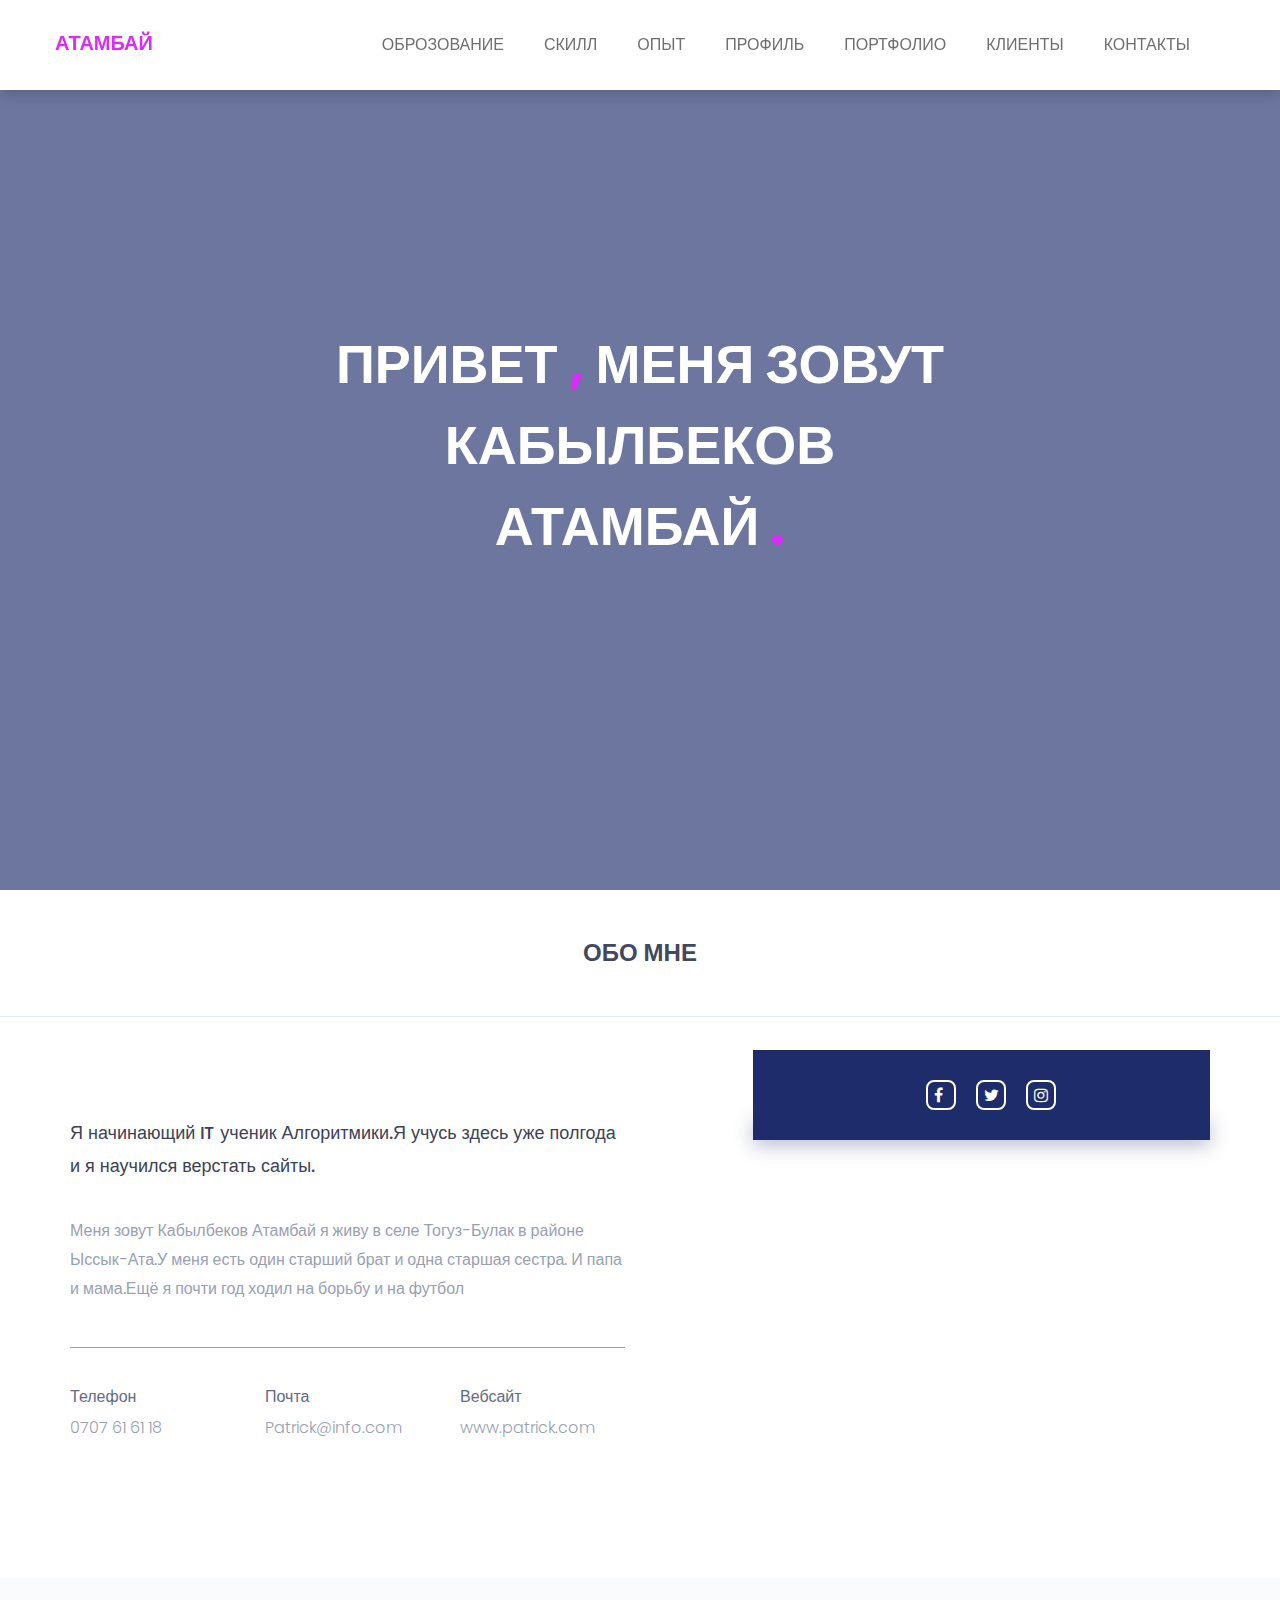
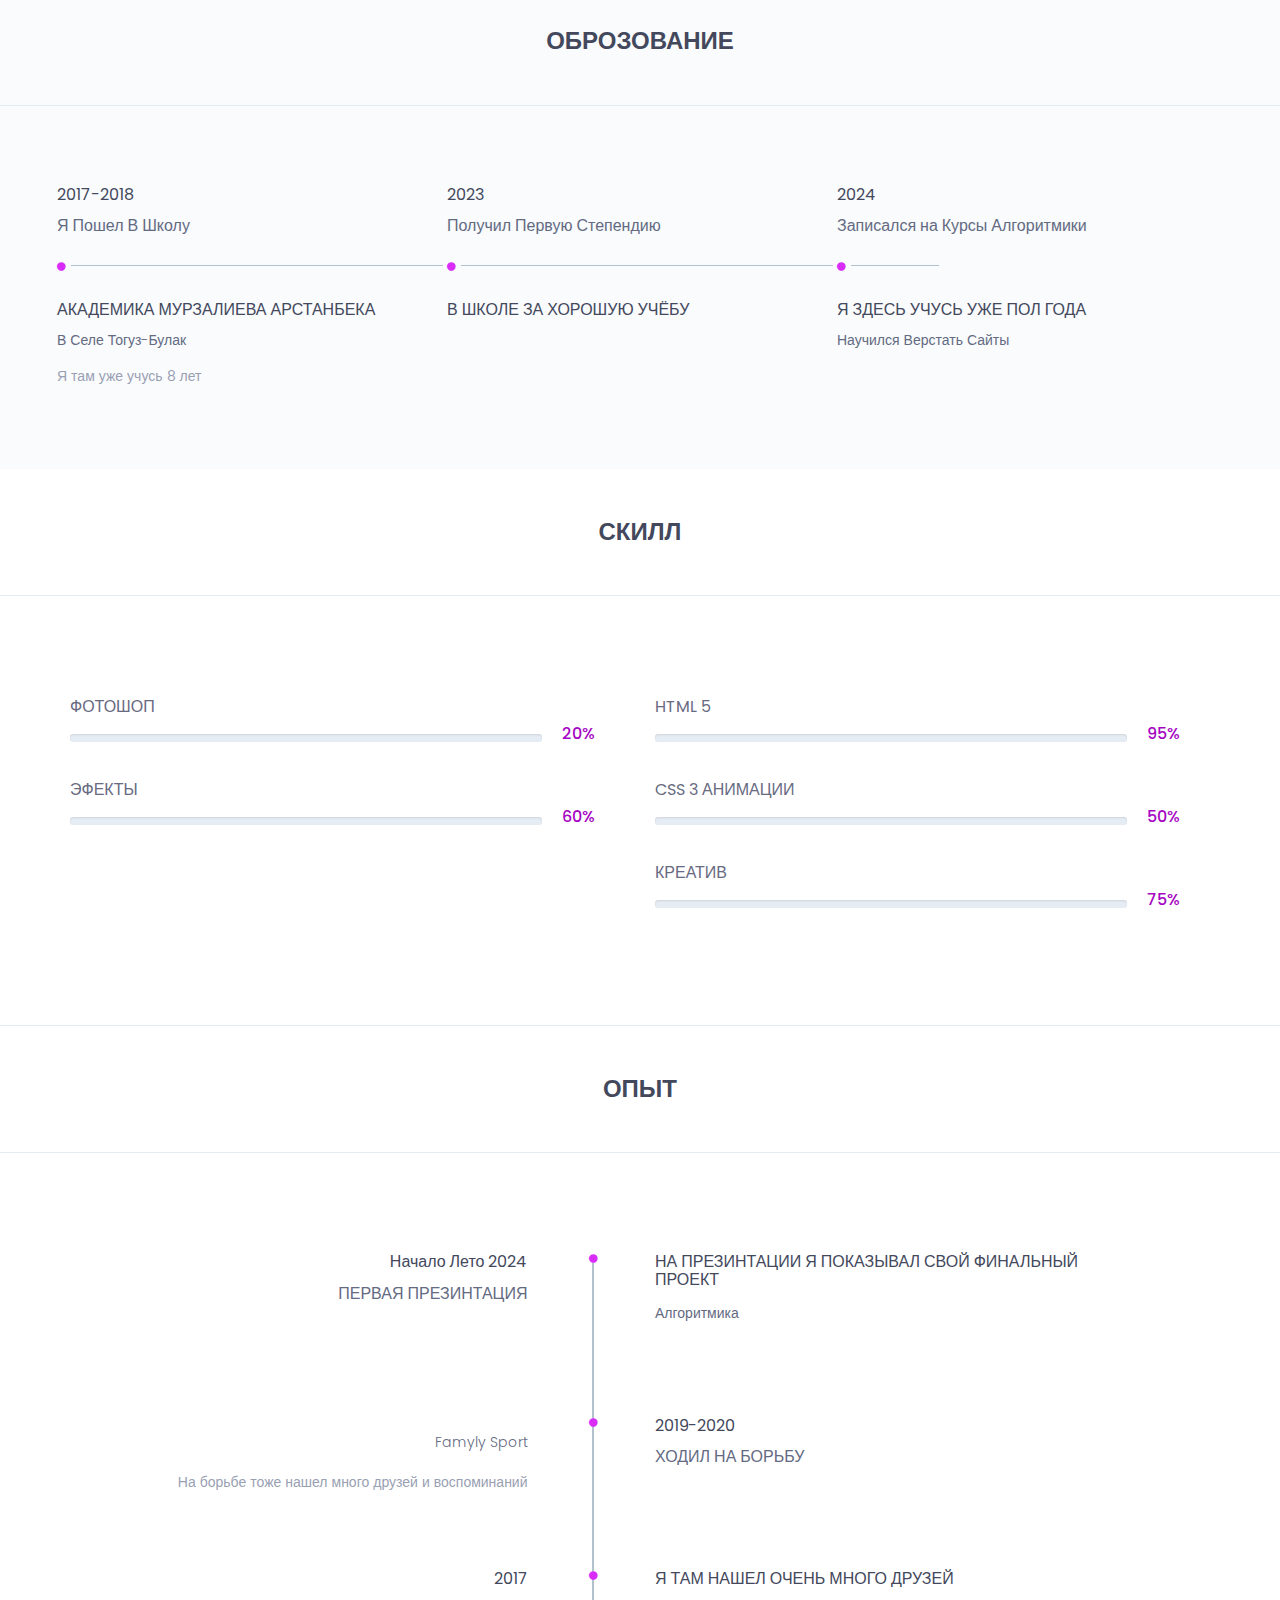
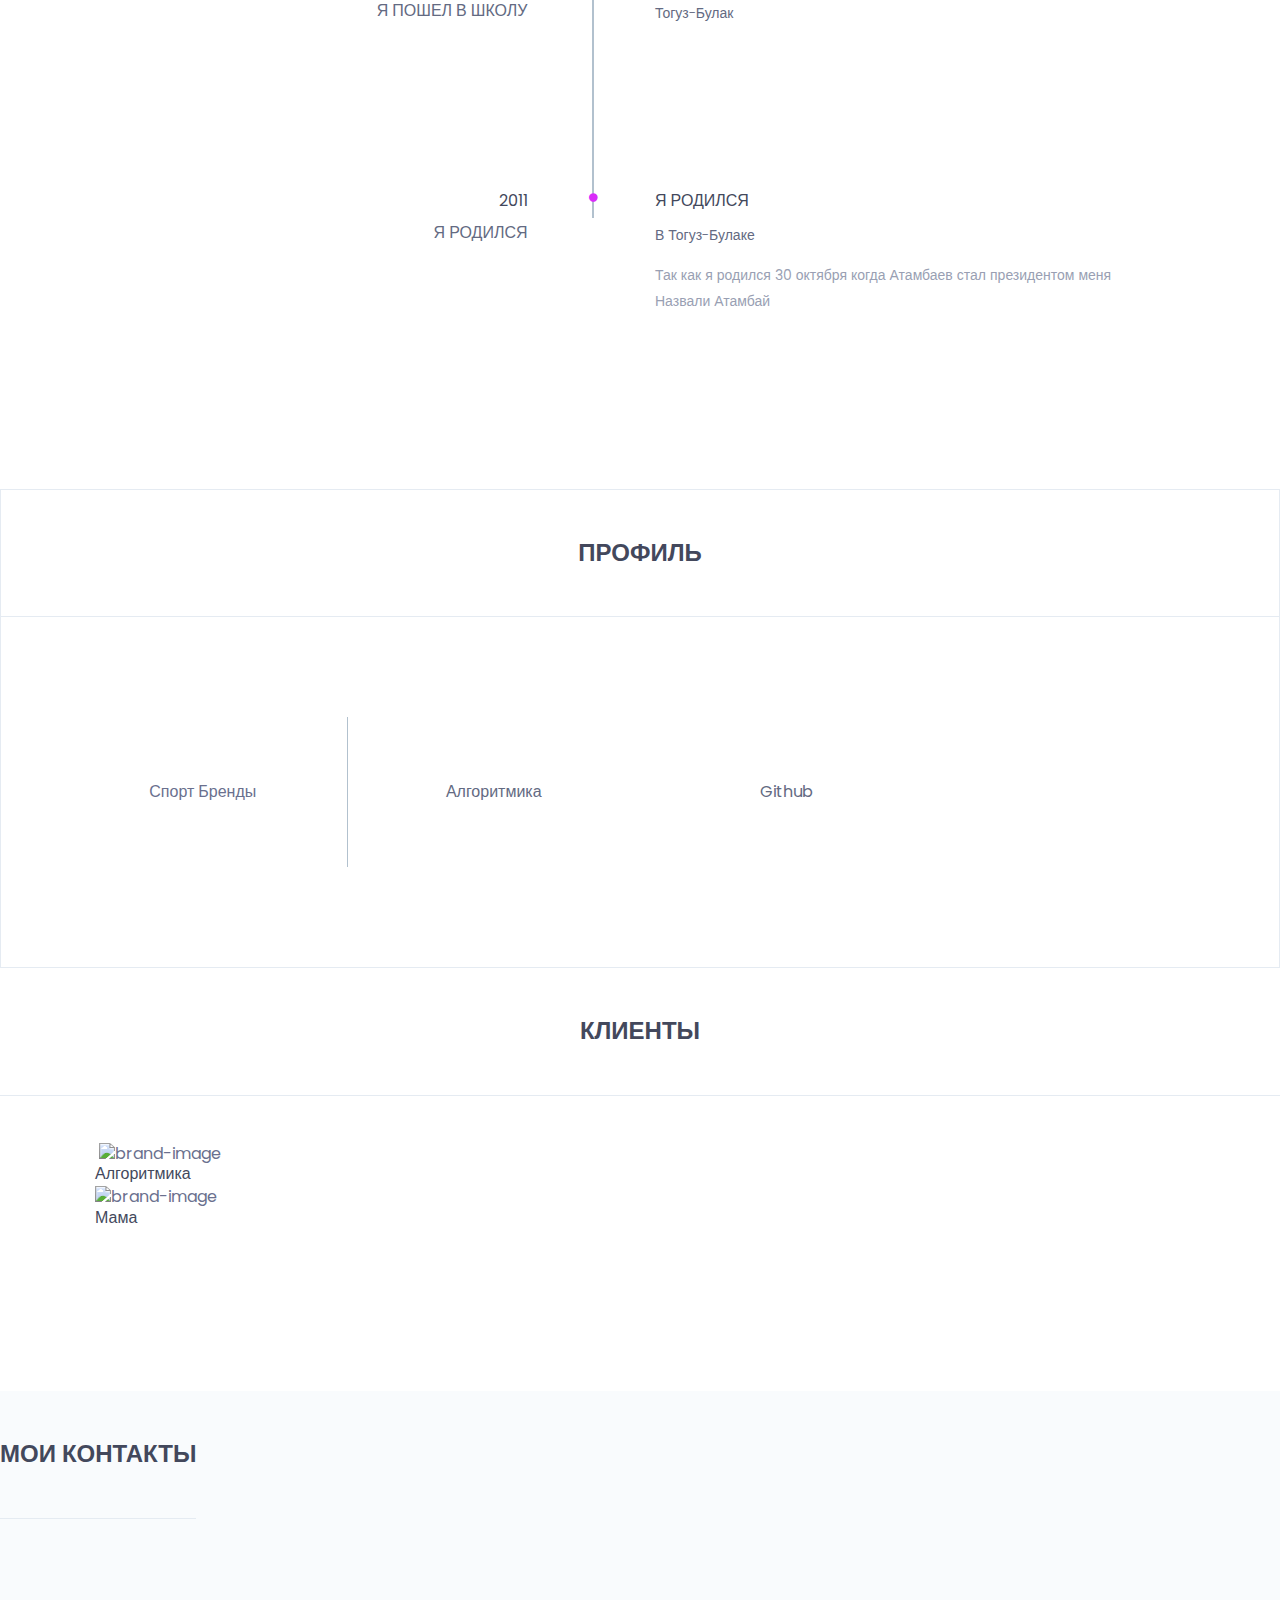
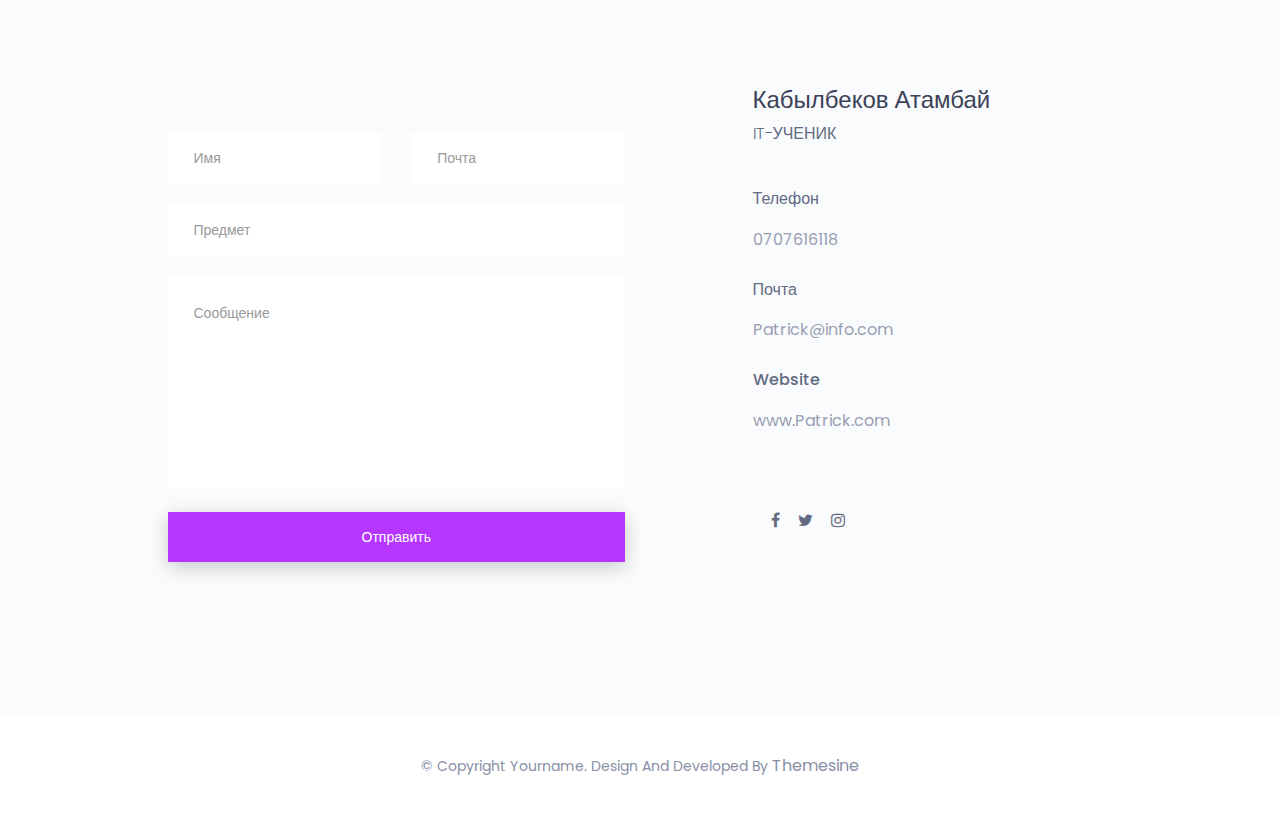
==== index.html @ 77f69d6e "Add files via upload" ====
<!doctype html>
<html class="no-js" lang="en">

    <head>
        <!-- meta data -->
        <meta charset="utf-8">
        <meta http-equiv="X-UA-Compatible" content="IE=edge">
        <meta name="viewport" content="width=device-width, initial-scale=1">
        <!-- The above 3 meta tags *must* come first in the head; any other head content must come *after* these tags -->

        <!--font-family-->
		<link href="https://fonts.googleapis.com/css?family=Poppins:100,200,300,400,500,600,700,800,900&amp;subset=devanagari,latin-ext" rel="stylesheet">
        
        <!-- title of site -->
        <title>Атамбай</title>

        <!-- For favicon png -->
		<link rel="shortcut icon" type="image/icon" href="assets/logo/favicon.png"/>
       
        <!--font-awesome.min.css-->
        <link rel="stylesheet" href="browny-v1.0/assets/css/font-awesome.min.css">

		<!--flat icon css-->
		<link rel="stylesheet" href="browny-v1.0/assets/css/flaticon.css">

		<!--animate.css-->
        <link rel="stylesheet" href="browny-v1.0/assets/css/animate.css">

        <!--owl.carousel.css-->
        <link rel="stylesheet" href="browny-v1.0/assets/css/owl.carousel.min.css">
		<link rel="stylesheet" href="browny-v1.0/assets/css/owl.theme.default.min.css">
		
        <!--bootstrap.min.css-->
        <link rel="stylesheet" href="browny-v1.0/assets/css/bootstrap.min.css">
		
		<!-- bootsnav -->
		<link rel="stylesheet" href="browny-v1.0/assets/css/bootsnav.css" >	
        
        <!--style.css-->
        <link rel="stylesheet" href="browny-v1.0/assets/css/style.css">
        
        <!--responsive.css-->
        <link rel="stylesheet" href="browny-v1.0/assets/css/responsive.css">
        
        <!-- HTML5 shim and Respond.js for IE8 support of HTML5 elements and media queries -->
        <!-- WARNING: Respond.js doesn't work if you view the page via file:// -->
		
        <!--[if lt IE 9]>
			<script src="https://oss.maxcdn.com/html5shiv/3.7.3/html5shiv.min.js"></script>
			<script src="https://oss.maxcdn.com/respond/1.4.2/respond.min.js"></script>
        <![endif]-->

    </head>
	
	<body>
		<!--[if lte IE 9]>
            <p class="browserupgrade">You are using an <strong>outdated</strong> browser. Please <a href="https://browsehappy.com/">upgrade your browser</a> to improve your experience and security.</p>
        <![endif]-->
		
		<!-- top-area Start -->
		<header class="top-area">
			<div class="header-area">
				<!-- Start Navigation -->
			    <nav class="navbar navbar-default bootsnav navbar-fixed dark no-background">

			        <div class="container">

			            <!-- Start Header Navigation -->
			            <div class="navbar-header">
			                <button type="button" class="navbar-toggle" data-toggle="collapse" data-target="#navbar-menu">
			                    <i class="fa fa-bars"></i>
			                </button>
			                <a class="navbar-brand" href="index.html">Атамбай</a>
			            </div><!--/.navbar-header-->
			            <!-- End Header Navigation -->

			            <!-- Collect the nav links, forms, and other content for toggling -->
			            <div class="collapse navbar-collapse menu-ui-design" id="navbar-menu">
			                <ul class="nav navbar-nav navbar-right" data-in="fadeInDown" data-out="fadeOutUp">
			                <li class=" smooth-menu active"></li>
			                    <li class=" smooth-menu"><a href="#education">Оброзование</a></li>
			                    <li class="smooth-menu"><a href="#skills">Скилл</a></li>
			                    <li class="smooth-menu"><a href="#experience">Опыт</a></li>
			                    <li class="smooth-menu"><a href="#profiles">Профиль</a></li>
			                    <li class="smooth-menu"><a href="#portfolio">Портфолио</a></li>
			                    <li class="smooth-menu"><a href="#clients">Клиенты</a></li>
			                    <li class="smooth-menu"><a href="#contact">Контакты</a></li>
			                </ul><!--/.nav -->
			            </div><!-- /.navbar-collapse -->
			        </div><!--/.container-->
			    </nav><!--/nav-->
			    <!-- End Navigation -->
			</div><!--/.header-area-->

		    <div class="clearfix"></div>

		</header><!-- /.top-area-->
		<!-- top-area End -->
	
		<!--welcome-hero start -->
		<section id="welcome-hero" class="welcome-hero">
			<div class="container">
				<div class="row">
					<div class="col-md-12 text-center">
						<div class="header-text">
							<h2>Привет <span>,</span> Меня Зовут <br> Кабылбеков  <br> Атамбай <span>.</span>   </h2>
						</div><!--/.header-text-->
					</div><!--/.col-->
				</div><!-- /.row-->
			</div><!-- /.container-->

		</section><!--/.welcome-hero-->
		<!--welcome-hero end -->

		<!--about start -->
		<section id="about" class="about">
			<div class="section-heading text-center">
				<h2>Обо Мне</h2>
			</div>
			<div class="container">
				<div class="about-content">
					<div class="row">
						<div class="col-sm-6">
							<div class="single-about-txt">
								<h3>
									Я начинающий IT ученик Алгоритмики.Я учусь здесь уже полгода и я научился верстать сайты.
								</h3>
								<p>
									Меня зовут Кабылбеков Атамбай я живу в селе Тогуз-Булак в районе Ыссык-Ата.У меня есть один старший брат и одна старшая сестра.
										И папа и мама.Ещё я почти год ходил на борьбу и на футбол
								</p>
								<div class="row">
									<div class="col-sm-4">
										<div class="single-about-add-info">
											<h3>Телефон</h3>
											<p>0707 61 61 18</p>
										</div>
									</div>
									<div class="col-sm-4">
										<div class="single-about-add-info">
											<h3>Почта</h3>
											<p>Patrick@info.com</p>
										</div>
									</div>
									<div class="col-sm-4">
										<div class="single-about-add-info">
											<h3>Вебсайт</h3>
											<p>www.patrick.com</p>
										</div>
									</div>
								</div>
							</div>
						</div>
						<div class="col-sm-offset-1 col-sm-5">
							<div class="single-about-img">
								<img src="https://img.freepik.com/premium-photo/boy-stands-mountain-with-mountains-background_905510-8723.jpg" alt="profile_image">
								<div class="about-list-icon">
									<ul>
										<li>
											<a href="#">
												<i  class="fa fa-facebook" aria-hidden="true"></i>
											</a>
										</li><!-- / li -->
										<li>
											
											
										</li><!-- / li -->
										<li>
											<a href="#">
												<i  class="fa fa-twitter" aria-hidden="true"></i>
											</a>
											
										</li><!-- / li -->
										
										</li><!-- / li -->
										<li>
											<a href="#">
												<i  class="fa fa-instagram" aria-hidden="true"></i>
											</a>
										</li><!-- / li -->
										
										
									</ul><!-- / ul -->
								</div><!-- /.about-list-icon -->

							</div>

						</div>
					</div>
				</div>
			</div>
		</section><!--/.about-->
		<!--about end -->
		
		<!--education start -->
		<section id="education" class="education">
			<div class="section-heading text-center">
				<h2>Оброзование</h2>
			</div>
			<div class="container">
				<div class="education-horizontal-timeline">
					<div class="row">
						<div class="col-sm-4">
							<div class="single-horizontal-timeline">
								<div class="experience-time">
									<h2>2017-2018</h2>
									<h3>Я <span> </span>Пошел в школу</h3>
								</div><!--/.experience-time-->
								<div class="timeline-horizontal-border">
									<i class="fa fa-circle" aria-hidden="true"></i>
									<span class="single-timeline-horizontal"></span>
								</div>
								<div class="timeline">
									<div class="timeline-content">
										<h4 class="title">
											Академика Мурзалиева Арстанбека
										</h4>
										<h5>В Селе Тогуз-Булак</h5>
										<p class="description">
											Я там уже учусь 8 лет
										</p>
									</div><!--/.timeline-content-->
								</div><!--/.timeline-->
							</div>
						</div>
						<div class="col-sm-4">
							<div class="single-horizontal-timeline">
								<div class="experience-time">
									<h2>2023</h2>
									<h3>Получил <span> </span> Первую Степендию</h3>
								</div><!--/.experience-time-->
								<div class="timeline-horizontal-border">
									<i class="fa fa-circle" aria-hidden="true"></i>
									<span class="single-timeline-horizontal"></span>
								</div>
								<div class="timeline">
									<div class="timeline-content">
										<h4 class="title">
										В школе за хорошую Учёбу	
										</h4>
										
										<p class="description">
											
										</p>
									</div><!--/.timeline-content-->
								</div><!--/.timeline-->
							</div>
						</div>
						<div class="col-sm-4">
							<div class="single-horizontal-timeline">
								<div class="experience-time">
									<h2>2024</h2>
									<h3>Записался <span>На </span>  курсы Алгоритмики</h3>
								</div><!--/.experience-time-->
								<div class="timeline-horizontal-border">
									<i class="fa fa-circle" aria-hidden="true"></i>
									<span class="single-timeline-horizontal spacial-horizontal-line
									"></span>
								</div>
								<div class="timeline">
									<div class="timeline-content">
										<h4 class="title">
											Я здесь учусь уже пол года
										</h4>
										<h5>научился верстать сайты</h5>
										<p class="description">
											 
										</p>
									</div><!--/.timeline-content-->
								</div><!--/.timeline-->
							</div>
						</div>
					</div>
				</div>
			</div>

		</section><!--/.education-->
		<!--education end -->

		<!--skills start -->
		<section id="skills" class="skills">
				<div class="skill-content">
					<div class="section-heading text-center">
						<h2>Скилл</h2>
					</div>
					<div class="container">
						<div class="row">
							<div class="col-md-6">
								<div class="single-skill-content">
									<div class="barWrapper">
										<span class="progressText">Фотошоп</span>
										<div class="single-progress-txt">
											<div class="progress ">
												<div class="progress-bar" role="progressbar" aria-valuenow="20" aria-valuemin="10" aria-valuemax="100" style="">
													  
												</div>
											</div>
											<h3>20%</h3>	
										</div>
									</div><!-- /.barWrapper -->
									<div class="barWrapper">
										<span class="progressText">Эфекты</span>
										<div class="single-progress-txt">
											<div class="progress ">
											   <div class="progress-bar" role="progressbar" aria-valuenow="60" aria-valuemin="10" aria-valuemax="100" style="">
												   
											   </div>
											</div>
											<h3>60%</h3>	
										</div>
									</div><!-- /.barWrapper -->
								</div>
							</div>
							<div class="col-md-6">
								<div class="single-skill-content">
									<div class="barWrapper">
										<span class="progressText">html 5</span>
										<div class="single-progress-txt">
											<div class="progress ">
												<div class="progress-bar" role="progressbar" aria-valuenow="95" aria-valuemin="10" aria-valuemax="100" style="">
													
												</div>
											</div>
											<h3>95%</h3>	
										</div>
									</div><!-- /.barWrapper -->
									<div class="barWrapper">
										<span class="progressText">css 3 Анимации</span>
										<div class="single-progress-txt">
											<div class="progress ">
											   <div class="progress-bar" role="progressbar" aria-valuenow="50" aria-valuemin="10" aria-valuemax="100" style="">
												    
											   </div>
											</div>
											<h3>50%</h3>	
										</div>
									</div><!-- /.barWrapper -->
									<div class="barWrapper">
										<span class="progressText"> Креатив</span>
										<div class="single-progress-txt">
											<div class="progress ">
											   <div class="progress-bar" role="progressbar" aria-valuenow="75" aria-valuemin="10" aria-valuemax="100" style="">
												    
											   </div>
											</div>
											<h3>75%</h3>	
										</div>
									</div><!-- /.barWrapper -->
								</div>
							</div>
						</div><!-- /.row -->
					</div>	<!-- /.container -->		
				</div><!-- /.skill-content-->

		</section><!--/.skills-->
		<!--skills end -->

		<!--experience start -->
		<section id="experience" class="experience">
			<div class="section-heading text-center">
				<h2>Опыт</h2>
			</div>
			<div class="container">
				<div class="experience-content">
						<div class="main-timeline">
							<ul>
								<li>
									<div class="single-timeline-box fix">
										<div class="row">
											<div class="col-md-5">
												<div class="experience-time text-right">
													<h2>Начало Лето 2024</h2>
													<h3>Первая Презинтация</h3>
												</div><!--/.experience-time-->
											</div><!--/.col-->
											<div class="col-md-offset-1 col-md-5">
												<div class="timeline">
													<div class="timeline-content">
														<h4 class="title">
															<span><i class="fa fa-circle" aria-hidden="true"></i></span>
															На презинтации я показывал свой финальный проект
														</h4>
														<h5>Алгоритмика</h5>
														<p class="description">
															
														</p>
													</div><!--/.timeline-content-->
												</div><!--/.timeline-->
											</div><!--/.col-->
										</div>
									</div><!--/.single-timeline-box-->
								</li>

								<li>
									<div class="single-timeline-box fix">
										<div class="row">
											<div class="col-md-offset-1 col-md-5 experience-time-responsive">
												<div class="experience-time">
													<h2>
														<span><i class="fa fa-circle" aria-hidden="true"></i></span>
														2024
													</h2>
													<h3>IT-курсы</h3>
												</div><!--/.experience-time-->
											</div><!--/.col-->
											<div class="col-md-5">
												<div class="timeline">
													<div class="timeline-content text-right">
														<h4 class="title">
															
														</h4>
														<h5>Famyly Sport</h5>
														<p class="description">
															На борьбе тоже нашел много друзей и воспоминаний
														</p>
													</div><!--/.timeline-content-->
												</div><!--/.timeline-->
											</div><!--/.col-->
											<div class="col-md-offset-1 col-md-5 experience-time-main">
												<div class="experience-time">
													<h2>
														<span><i class="fa fa-circle" aria-hidden="true"></i></span>
														2019-2020
													</h2>
													<h3>ходил на борьбу</h3>
												</div><!--/.experience-time-->
											</div><!--/.col-->
										</div>
									</div><!--/.single-timeline-box-->
								</li>

								<li>
									<div class="single-timeline-box fix">
										<div class="row">
											<div class="col-md-5">
												<div class="experience-time text-right">
													<h2>2017</h2>
													<h3>Я пошел в школу</h3>
												</div><!--/.experience-time-->
											</div><!--/.col-->
											<div class="col-md-offset-1 col-md-5">
												<div class="timeline">
													<div class="timeline-content">
														<h4 class="title">
															<span><i class="fa fa-circle" aria-hidden="true"></i></span>
															Я там нашел очень много друзей
														</h4>
														<h5>Тогуз-Булак</h5>
														<p class="description">
														
														</p>
													</div><!--/.timeline-content-->
												</div><!--/.timeline-->
											</div><!--/.col-->
										</div>
									</div><!--/.single-timeline-box-->
								</li>

								<li>
									<div class="single-timeline-box fix">
										<div class="row">
											<div class="col-md-offset-1 col-md-5 experience-time-responsive">
												<div class="experience-time">
													<h2>
														<span><i class="fa fa-circle" aria-hidden="true"></i></span>
														2017
													</h2>
													<h3>Я пошел в школу</h3>
												</div><!--/.experience-time-->
											</div><!--/.col-->
											<div class="col-md-5">
												<div class="timeline">
													<div class="timeline-content text-right">			
								<li>
									<div class="single-timeline-box fix">
										<div class="row">
											<div class="col-md-5">
												<div class="experience-time text-right">
													<h2>2011 </h2>
													<h3>Я родился</h3>
												</div><!--/.experience-time-->
											</div><!--/.col-->
											<div class="col-md-offset-1 col-md-5">
												<div class="timeline">
													<div class="timeline-content">
														<h4 class="title">
															<span><i class="fa fa-circle" aria-hidden="true"></i></span>
															Я родился
														</h4>
														<h5>В Тогуз-Булаке</h5>
														<p class="description">
															Так как я родился 30 октября когда Атамбаев стал президентом меня Назвали Атамбай 
														</p>
													</div><!--/.timeline-content-->
												</div><!--/.timeline-->
											</div><!--/.col-->
										</div>
									</div><!--/.single-timeline-box-->
								</li>

							</ul>
						</div><!--.main-timeline-->
					</div><!--.experience-content-->
			</div>

		</section><!--/.experience-->
		<!--experience end -->

		<!--profiles start -->
		<section id="profiles" class="profiles">
			<div class="profiles-details">
				<div class="section-heading text-center">
					<h2>Профиль</h2>
				</div>
				<div class="container">
					<div class="profiles-content">
						<div class="row">
							<div class="col-sm-3">
								<div class="single-profile">
									<div class="profile-txt">
										<a href="./neogym-html/index.html"><img src="" width="24px 24px">
										Спорт Бренды
									</a>
										<!-- <div class="profile-icon-name">index</div> -->

									</div>
									<div class="single-profile-overlay">
										<div class="profile-txt">
											<div class="profile-icon-name">
												<a href="./neogym-html/index.html">
													<img src="https://cdn-icons-png.flaticon.com/256/121/121537.png" width="24px 24px">
													</i></a>
											</div>
										</div>
									</div>
								</div>
							</div>
							<div class="col-sm-3">
								<div class="single-profile profile-no-border">
									<div class="profile-txt">
										
										<div class="profile-icon-name">Алгоритмика</div>
									</div>
									<div class="single-profile-overlay">
										<div class="profile-txt">
											<a href="https://learn.alg.academy/my-profile">
												<img src="assets\images\56d269a703e3822f867dc2e08c7d327b.png" width="50px 40px">
											</i></a>
											<!-- <div class="profile-icon-name">Алгоритмика</div> -->
										</div>
									</div>
								</div>
							</div>
							<div class="col-sm-3">
								<div class="single-profile profile-no-border">
									<div class="profile-txt">
										
										<div class="profile-icon-name">github</div>
									</div>
									<div class="single-profile-overlay">
										<div class="profile-txt">
											<a href="https://github.com/Atambay2/algoritmika">
												<i class="flaticon-github-logo"></i></a>
											<div class="profile-icon-name"></div>
										</div>
									</div>
								</div>
							</div>
						</div>
									</div>
								</div>
							</div>
						</div>
					</div>
				</div>
			</div>

		</section><!--/.profiles-->
		<!--profiles end -->

		

		<!--clients start -->
		<section id="clients" class="clients">
			<div class="section-heading text-center">
				<h2>Клиенты</h2>
			</div>
			<div class="clients-area">
				<div class="container">
					<div class="owl-carousel owl-theme" id="client">
						<div class="item">
							<a href="https://learn.alg.academy/my-profile"><img src="">
								<img src="https://static.tildacdn.com/tild6165-6430-4562-a532-316234313330/Frame_1.png" alt="brand-image" />
								<h3>Алгоритмика</h3>
							</a>
						</div><!--/.item-->
						<div class="item">
							<a href="#">
								<img src="https://pngimg.com/d/letter_m_PNG38.png" alt="brand-image" />
								<h3>Мама</h3>
							</a>
						</div><!--/.item-->
						<div class="item">
							<a href="#">
							
							
						</div><!--/.item-->
					</div><!--/.owl-carousel-->
				</div><!--/.container-->
			</div><!--/.clients-area-->

		</section><!--/.clients-->

		</section><!--/.clients-->
		<!--clients end -->

		<!--contact start -->
		<section id="contact" class="contact">
			<div class="section-heading text-center">
				<h2>Мои Контакты</h2>
			</div>
			<div class="container">
				<div class="contact-content">
					<div class="row">
						<div class="col-md-offset-1 col-md-5 col-sm-6">
							<div class="single-contact-box">
								<div class="contact-form">
									<form>
										<div class="row">
											<div class="col-sm-6 col-xs-12">
												<div class="form-group">
												  <input type="text" class="form-control" id="name" placeholder="Имя" name="name">
												</div><!--/.form-group-->
											</div><!--/.col-->
											<div class="col-sm-6 col-xs-12">
												<div class="form-group">
													<input type="email" class="form-control" id="email" placeholder="Почта" name="email">
												</div><!--/.form-group-->
											</div><!--/.col-->
										</div><!--/.row-->
										<div class="row">
											<div class="col-sm-12">
												<div class="form-group">
													<input type="text" class="form-control" id="subject" placeholder="Предмет" name="subject">
												</div><!--/.form-group-->
											</div><!--/.col-->
										</div><!--/.row-->
										<div class="row">
											<div class="col-sm-12">
												<div class="form-group">
													<textarea class="form-control" rows="8" id="comment" placeholder="Сообщение" ></textarea>
												</div><!--/.form-group-->
											</div><!--/.col-->
										</div><!--/.row-->
										<div class="row">
											<div class="col-sm-12">
												<div class="single-contact-btn">
													<a class="contact-btn" href="#" role="button">Отправить</a>
												</div><!--/.single-single-contact-btn-->
											</div><!--/.col-->
										</div><!--/.row-->
									</form><!--/form-->
								</div><!--/.contact-form-->
							</div><!--/.single-contact-box-->
						</div><!--/.col-->
						<div class="col-md-offset-1 col-md-5 col-sm-6">
							<div class="single-contact-box">
								<div class="contact-adress">
									<div class="contact-add-head">
										<h3>Кабылбеков Атамбай</h3>
										<p>IT-УЧЕНИК</p>
									</div>
									<div class="contact-add-info">
										<div class="single-contact-add-info">
											<h3>Телефон</h3>
											<p>0707616118</p>
										</div>
										<div class="single-contact-add-info">
											<h3>Почта</h3>
											<p>Patrick@info.com</p>
										</div>
										<div class="single-contact-add-info">
											<h3>website</h3>
											<p>www.Patrick.com</p>
										</div>
									</div>
								</div><!--/.contact-adress-->
								<div class="hm-foot-icon">
									<ul>
										<li><a href="#"><i class="fa fa-facebook"></i></a></li><!--/li-->
										<li><a href="#"><i class="fa fa-twitter"></i></a></li><!--/li-->
										<li><a href="#"><i class="fa fa-instagram"></i></a></li><!--/li-->
									</ul><!--/ul-->
								</div><!--/.hm-foot-icon-->
							</div><!--/.single-contact-box-->
						</div><!--/.col-->
					</div><!--/.row-->
				</div><!--/.contact-content-->
			</div><!--/.container-->

		</section><!--/.contact-->
		<!--contact end -->

		<!--footer-copyright start-->
		<footer id="footer-copyright" class="footer-copyright">
			<div class="container">
				<div class="hm-footer-copyright text-center">
					<p>
						&copy; copyright yourname. design and developed by <a href="https://www.themesine.com/">themesine</a>
					</p><!--/p-->
				</div><!--/.text-center-->
			</div><!--/.container-->

			<div id="scroll-Top">
				<div class="return-to-top">
					<i class="fa fa-angle-up " id="scroll-top" ></i>
				</div>
				
			</div><!--/.scroll-Top-->
			
        </footer><!--/.footer-copyright-->
		<!--footer-copyright end-->
		
		<!-- Include all js compiled plugins (below), or include individual files as needed -->

		<script src="assets/js/jquery.js"></script>
        
        <!--modernizr.min.js-->
        <script src="https://cdnjs.cloudflare.com/ajax/libs/modernizr/2.8.3/modernizr.min.js"></script>
		
		<!--bootstrap.min.js-->
        <script src="assets/js/bootstrap.min.js"></script>
		
		<!-- bootsnav js -->
		<script src="assets/js/bootsnav.js"></script>
		
		<!-- jquery.sticky.js -->
		<script src="assets/js/jquery.sticky.js"></script>
		
		<!-- for progress bar start-->

		<!-- progressbar js -->
		<script src="assets/js/progressbar.js"></script>

		<!-- appear js -->
		<script src="assets/js/jquery.appear.js"></script>

		<!-- for progress bar end -->

		<!--owl.carousel.js-->
        <script src="assets/js/owl.carousel.min.js"></script>


		<script src="https://cdnjs.cloudflare.com/ajax/libs/jquery-easing/1.4.1/jquery.easing.min.js"></script>
		
        
        <!--Custom JS-->
        <script src="assets/js/custom.js"></script>
        
    </body>
	
</html>
---- browny-v1.0/assets/css/flaticon.css ----
/*
  	Flaticon icon font: Flaticon
  	Creation date: 07/05/2018 12:24
  	*/

@font-face {
  font-family: "Flaticon";
  src: url("../fonts/Flaticon.eot");
  src: url("../fonts/Flaticon.eot?#iefix") format("embedded-opentype"),
       url("../fonts/Flaticon.woff") format("woff"),
       url("../fonts/Flaticon.ttf") format("truetype"),
       url("../fonts/Flaticon.svg#Flaticon") format("svg");
  font-weight: normal;
  font-style: normal;
}

@media screen and (-webkit-min-device-pixel-ratio:0) {
  @font-face {
    font-family: "Flaticon";
    src: url("../fonts/Flaticon.svg#Flaticon") format("svg");
  }
}

[class^="flaticon-"]:before, [class*=" flaticon-"]:before,
[class^="flaticon-"]:after, [class*=" flaticon-"]:after {   
  font-family: Flaticon;
  font-size: 24px;
  font-style: normal;
  margin-left: 0px;
}

.flaticon-bitbucket-logotype-camera-lens-in-perspective:before { content: "\f100"; }
.flaticon-squarespace-logo:before { content: "\f101"; }
.flaticon-smug:before { content: "\f102"; }
.flaticon-flickr-website-logo-silhouette:before { content: "\f103"; }
.flaticon-github-logo:before { content: "\f104"; }
.flaticon-behance-logo:before { content: "\f105"; }
.flaticon-dribbble:before { content: "\f106"; }
.flaticon-themeforest:before { content: "\f107"; }
---- browny-v1.0/assets/css/bootsnav.css ----
/* ==============================================================

Template name : Bootsnav - Multi Purpose Header
Categorie : Bootstrap Menu in CSS
Author : adamnurdin01
Version : v.1.2
Created : 2016-06-02
Last update : 2016-10-19

============================================================== */

/* MEGAMENU STYLE
=================================*/
nav.bootsnav .dropdown.megamenu-fw {
    position: static;
}

nav.bootsnav .container {
    position: relative;
}

nav.bootsnav .megamenu-fw .dropdown-menu {
    left: auto;
}

nav.bootsnav .megamenu-content {
    padding: 15px;
    width: 100% !important;
}

nav.bootsnav .megamenu-content .title{
    margin-top: 0;
}

nav.bootsnav .dropdown.megamenu-fw .dropdown-menu {
    left: 0;
    right: 0;
}

/* Navbar
=================================*/
nav.navbar.bootsnav{
    margin-bottom: 0;
    -moz-border-radius: 0px;
    -webkit-border-radius: 0px;
    -o-border-radius: 0px;
    border-radius: 0px;
    background-color: #fff;
    border: none;
    border-bottom: solid 1px #e0e0e0;
    z-index: 9;
}

nav.navbar.bootsnav ul.nav > li > a{
    color: #6f6f6f;
    background-color: transparent;
    outline: none;
    margin-bottom: -2px;
}

nav.navbar.bootsnav ul.nav li.megamenu-fw > a:hover,
nav.navbar.bootsnav ul.nav li.megamenu-fw > a:focus,
nav.navbar.bootsnav ul.nav li.active > a:hover,
nav.navbar.bootsnav ul.nav li.active > a:focus,
nav.navbar.bootsnav ul.nav li.active > a{
    background-color: transparent;
}

nav.navbar.bootsnav .navbar-toggle{
    background-color: #fff;
    border: none;
    padding: 0;
    font-size: 18px;
    position: relative;
    top: 5px;
}

nav.navbar.bootsnav ul.nav .dropdown-menu .dropdown-menu{
    top: 0;
    left: 100%;
}

nav.navbar.bootsnav ul.nav ul.dropdown-menu > li > a{
    white-space:normal;
}


ul.menu-col{
    padding: 0;
    margin: 0;
    list-style: none;
}

ul.menu-col li a{
    color: #6f6f6f;
}

ul.menu-col li a:hover,
ul.menu-col li a:focus{
    text-decoration: none;
}

/* Navbar Full
=================================*/
nav.bootsnav.navbar-full{
    padding-bottom: 10px;
    padding-top: 10px;
}

nav.bootsnav.navbar-full .navbar-header{
    display: block;
    width: 100%;
}

nav.bootsnav.navbar-full .navbar-toggle{
    display: inline-block;
    margin-right: 0;
    position: relative;
    top: 0;
    font-size: 30px;
    -webkit-transition: all 1s ease-in-out;
	-moz-transition: all 1s ease-in-out;
	-o-transition: all 1s ease-in-out;
	-ms-transition: all 1s ease-in-out;
	transition: all 1s ease-in-out;
}

nav.bootsnav.navbar-full .navbar-collapse{
    position: fixed;
    width: 100%;
    height: 100% !important;
    top: 0;
    left: 0;
    padding: 0;
    display: none !important;
    z-index: 9;
}

nav.bootsnav.navbar-full .navbar-collapse.in{
    display: block !important;
}

nav.bootsnav.navbar-full .navbar-collapse .nav-full{
    overflow: auto;
}

nav.bootsnav.navbar-full .navbar-collapse .wrap-full-menu{
    display: table-cell;
    vertical-align: middle;
    background-color: #fff;
    overflow: auto;
}

nav.bootsnav.navbar-full .navbar-collapse .nav-full::-webkit-scrollbar {
    width: 0;
}

nav.bootsnav.navbar-full .navbar-collapse .nav-full::-moz-scrollbar {
    width: 0;
}

nav.bootsnav.navbar-full .navbar-collapse .nav-full::-ms-scrollbar {
    width: 0;
}

nav.bootsnav.navbar-full .navbar-collapse .nav-full::-o-scrollbar {
    width: 0;
}


nav.bootsnav.navbar-full .navbar-collapse ul.nav{
    display: block;
    width: 100%;
    overflow: auto;
}

nav.bootsnav.navbar-full .navbar-collapse ul.nav a:hover,
nav.bootsnav.navbar-full .navbar-collapse ul.nav a:focus,
nav.bootsnav.navbar-full .navbar-collapse ul.nav a{
    background-color: transparent;
}

nav.bootsnav.navbar-full .navbar-collapse ul.nav > li{
    float: none;
    display: block;
    text-align: center;
}

nav.bootsnav.navbar-full .navbar-collapse ul.nav > li > a{
    display: table;
    margin: auto;
    text-transform: uppercase;
    font-weight: bold;
    letter-spacing: 2px;
    font-size: 24px;
    padding: 10px 15px;
}

li.close-full-menu > a{
    padding-top: 0px;
    padding-bottom: 0px;
}

li.close-full-menu{
    padding-top: 30px;
    padding-bottom: 30px;
}

/* Atribute Navigation
=================================*/
.attr-nav{
    float: right;
    display: inline-block;
    margin-left: 13px;
    margin-right: -15px;
}

.attr-nav > ul{
    padding: 0;
    margin: 0 0 -7px 0;
    list-style: none;
    display: inline-block;
}

.attr-nav > ul > li{
    float: left;
    display: block;
}

.attr-nav > ul > li > a{
    color: #6f6f6f;
    display: block;
    padding: 28px 15px;
    position: relative;
}

.attr-nav > ul > li > a span.badge{
    position: absolute;
    top: 50%;
    margin-top: -15px;
    right: 5px;
    font-size: 10px;
    padding: 0;
    width: 15px;
    height: 15px;
    padding-top: 2px;
}

.attr-nav > ul > li.dropdown ul.dropdown-menu{
    -moz-border-radius: 0px;
    -webkit-border-radius: 0px;
    -o-border-radius: 0px;
    border-radius: 0px;
    -moz-box-shadow: 0px 0px 0px;
    -webkit-box-shadow: 0px 0px 0px;
    -o-box-shadow: 0px 0px 0px;
    box-shadow: 0px 0px 0px;
    border: solid 1px #e0e0e0;
}

ul.cart-list{
    padding: 0 !important;
    width: 250px !important;
}

ul.cart-list > li{
    position: relative;
    border-bottom: solid 1px #efefef;
    padding: 15px 15px 23px 15px !important;
}

ul.cart-list > li > a.photo{
    padding: 0 !important;
    margin-right: 15px;
    float: left;
    display: block;
    width: 50px;
    height: 50px;
    left: 15px;
    top: 15px;
}

ul.cart-list > li img{
    width: 50px;
    height: 50px;
    border: solid 1px #efefef;
}

ul.cart-list > li > h6{
    margin: 0;
}

ul.cart-list > li > h6 > a.photo{
    padding: 0 !important;
    display: block;
}

ul.cart-list > li > p{
    margin-bottom: 0;
}

ul.cart-list > li.total{
    background-color: #f5f5f5;
    padding-bottom: 15px !important;
}

ul.cart-list > li.total > .btn{
    display: inline-block;
    border-bottom: solid 1px #efefef;
}

ul.cart-list > li .price{
    font-weight: bold;
}

ul.cart-list > li.total > span{
    padding-top: 8px;
}

/* Top Search
=================================*/
.top-search{
    background-color: #333;
    padding: 10px 0;
    display: none;
}

.top-search input.form-control{
    background-color: transparent;
    border: none;
    -moz-box-shadow: 0px 0px 0px;
    -webkit-box-shadow: 0px 0px 0px;
    -o-box-shadow: 0px 0px 0px;
    box-shadow: 0px 0px 0px;
    color: #fff;
    height: 40px;
    padding: 0 15px;
}

.top-search .input-group-addon{
    background-color: transparent;
    border: none;
    color: #fff;
    padding-left: 0;
    padding-right: 0;
}

.top-search .input-group-addon.close-search{
    cursor: pointer;
}

/* Side Menu
=================================*/
body{
    -webkit-transition: all 0.3s ease-in-out;
	-moz-transition: all 0.3s ease-in-out;
	-o-transition: all 0.3s ease-in-out;
	-ms-transition: all 0.3s ease-in-out;
	transition: all 0.3s ease-in-out;
}

body.on-side{
    margin-left: -280px;
}

.side{
    position: fixed;
    overflow-y: auto;
    top: 0;
    right: -280px;
    width: 280px;
    padding: 25px 30px;
    height: 100%;
    display: block;
    background-color: #333;
    -webkit-transition: all 0.3s ease-in-out;
	-moz-transition: all 0.3s ease-in-out;
	-o-transition: all 0.3s ease-in-out;
	-ms-transition: all 0.3s ease-in-out;
	transition: all 0.3s ease-in-out;
    z-index: 9;
}

.side.on{
    right: 0;
}

.side .close-side{
    float: right;
    color: #fff;
    position: relative;
    z-index: 2;
    font-size: 16px;
}

.side .widget{
    position: relative;
    z-index: 1;
    margin-bottom: 25px;
}

.side .widget .title{
    color: #fff;
    margin-bottom: 15px;
}

.side .widget ul.link{
    padding: 0;
    margin: 0;
    list-style: none;
}

.side .widget ul.link li a{
    color: #9f9f9f;
    letter-spacing: 1px;
}

.side .widget ul.link li a:focus,
.side .widget ul.link li a:hover{
    color: #fff;
    text-decoration: none;
}

/* Share
=================================*/
nav.navbar.bootsnav .share{
    padding: 0 30px;
    margin-bottom: 30px;
}

nav.navbar.bootsnav .share ul{
    display: inline-block;
    padding: 0;
    margin: 0 0 -7px 0;
    list-style: none;
}

nav.navbar.bootsnav .share ul > li{
    float: left;
    display: block;
    margin-right: 5px;
}

nav.navbar.bootsnav .share ul > li > a{
    display: table-cell;
    vertical-align: middle;
    text-align: center;
    width: 35px;
    height: 35px;
    -moz-border-radius: 50%;
    -webkit-border-radius: 50%;
    -o-border-radius: 50%;
    border-radius: 50%;
    background-color: #cfcfcf;
    color: #fff;
}

/* Transparent
=================================*/
nav.navbar.bootsnav.navbar-fixed{
    position: fixed;
    display: block;
    width: 100%;
}

nav.navbar.bootsnav.no-background{
    -webkit-transition: all 1s ease-in-out;
	-moz-transition: all 1s ease-in-out;
	-o-transition: all 1s ease-in-out;
	-ms-transition: all 1s ease-in-out;
	transition: all 1s ease-in-out;
}

/* Navbar Sticky
=================================*/
.wrap-sticky{
    position: relative;
    -webkit-transition: all 0.3s ease-in-out;
	-moz-transition: all 0.3s ease-in-out;
	-o-transition: all 0.3s ease-in-out;
	-ms-transition: all 0.3s ease-in-out;
	transition: all 0.3s ease-in-out;
}

.wrap-sticky nav.navbar.bootsnav{
    position: absolute;
    width: 100%;
    left: 0;
    top: 0;
}

.wrap-sticky nav.navbar.bootsnav.sticked{
    position: fixed;
    -webkit-transition: all 0.2s ease-in-out;
	-moz-transition: all 0.2s ease-in-out;
	-o-transition: all 0.2s ease-in-out;
	-ms-transition: all 0.2s ease-in-out;
	transition: all 0.2s ease-in-out;
}

body.on-side .wrap-sticky nav.navbar.bootsnav.sticked{
    left: -280px;
}

/* Navbar Responsive
=================================*/
@media (min-width: 1024px) and (max-width:1400px) {
    body.wrap-nav-sidebar .wrapper .container{
        width: 100%;
        padding-left: 30px;
        padding-right: 30px;
    }
}

@media (min-width: 1024px) {
    /* General Navbar
    =================================*/
    nav.navbar.bootsnav ul.nav .dropdown-menu .dropdown-menu{
        margin-top: -2px;
    }

    nav.navbar.bootsnav ul.nav.navbar-right .dropdown-menu .dropdown-menu{
        left: -200px;
    }
    
    nav.navbar.bootsnav ul.nav > li > a{
        padding: 30px 15px;
        font-weight: 600;
    }
    
    nav.navbar.bootsnav ul.nav > li.dropdown > a.dropdown-toggle:after{
        font-family: 'FontAwesome';
        content: "\f0d7";
        margin-left: 5px;
        margin-top: 2px;
    }
    
    nav.navbar.bootsnav li.dropdown ul.dropdown-menu{
        -moz-box-shadow: 0px 0px 0px;
        -webkit-box-shadow: 0px 0px 0px;
        -o-box-shadow: 0px 0px 0px;
        box-shadow: 0px 0px 0px;
        -moz-border-radius: 0px;
        -webkit-border-radius: 0px;
        -o-border-radius: 0px;
        border-radius: 0px;
        padding: 0;
        width: 200px;
        background: #fff;
        border: solid 1px #e0e0e0;
        border-top: solid 5px;
    }
    
    nav.navbar.bootsnav li.dropdown ul.dropdown-menu > li a:hover,
    nav.navbar.bootsnav li.dropdown ul.dropdown-menu > li a:hover{
        background-color: transparent;
    }
    
    nav.navbar.bootsnav li.dropdown ul.dropdown-menu > li > a{
        padding: 10px 15px;
        border-bottom: solid 1px #eee;
        color: #6f6f6f;
    }
    
    nav.navbar.bootsnav li.dropdown ul.dropdown-menu > li:last-child > a{
        border-bottom: none;
    }
    
    nav.navbar.bootsnav ul.navbar-right li.dropdown ul.dropdown-menu li a{
        text-align: right;
    }
    
    nav.navbar.bootsnav li.dropdown ul.dropdown-menu li.dropdown > a.dropdown-toggle:before{
        font-family: 'FontAwesome';
        float: right;
        content: "\f105";
        margin-top: 0;
    }
    
    nav.navbar.bootsnav ul.navbar-right li.dropdown ul.dropdown-menu li.dropdown > a.dropdown-toggle:before{
        font-family: 'FontAwesome';
        float: left;
        content: "\f104";
        margin-top: 0;
    }
    
    nav.navbar.bootsnav li.dropdown ul.dropdown-menu ul.dropdown-menu{
        top: -3px;
    }
    
    nav.navbar.bootsnav ul.dropdown-menu.megamenu-content{
        padding: 0 15px !important;
    }
    
    nav.navbar.bootsnav ul.dropdown-menu.megamenu-content > li{
       padding: 25px 0 20px;
    }
    
    nav.navbar.bootsnav ul.dropdown-menu.megamenu-content.tabbed{
        padding: 0;
    }
    
    nav.navbar.bootsnav ul.dropdown-menu.megamenu-content.tabbed > li{
        padding: 0;
    }
    
    nav.navbar.bootsnav ul.dropdown-menu.megamenu-content .col-menu{
        padding: 0 30px;
        margin: 0 -0.5px;
        border-left: solid 1px #f0f0f0;
        border-right: solid 1px #f0f0f0;
    }
    
    nav.navbar.bootsnav ul.dropdown-menu.megamenu-content .col-menu:first-child{
        border-left: none;
    }
    
    nav.navbar.bootsnav ul.dropdown-menu.megamenu-content .col-menu:last-child{
        border-right: none;
    }
    
    nav.navbar.bootsnav ul.dropdown-menu.megamenu-content .content{
        display: none;
    }
    
    nav.navbar.bootsnav ul.dropdown-menu.megamenu-content .content ul.menu-col li a{
        text-align: left;
        padding: 5px 0;
        display: block;
        width: 100%;
        margin-bottom: 0;
        border-bottom: none;
        color: #6f6f6f;
    }
    
    nav.navbar.bootsnav.on ul.dropdown-menu.megamenu-content .content{
        display: block !important;
        height: auto !important;
    }
    
    /* Navbar Transparent
    =================================*/  
    nav.navbar.bootsnav.no-background{
        background-color: transparent;
        border: none;
    }
    
    nav.navbar.bootsnav.navbar-transparent .attr-nav{
        padding-left: 15px;
        margin-left: 30px;
    }
    
    nav.navbar.bootsnav.navbar-transparent.white{
        background-color: rgba(255,255,255,0.3);
        border-bottom: solid 1px #bbb;
    }
    
    nav.navbar.navbar-inverse.bootsnav.navbar-transparent.dark,
    nav.navbar.bootsnav.navbar-transparent.dark{
        background-color: rgba(0,0,0,0.3);
        border-bottom: solid 1px #555;
    }
    
    nav.navbar.bootsnav.navbar-transparent.white .attr-nav{
        border-left: solid 1px #bbb;
    }
    
    nav.navbar.navbar-inverse.bootsnav.navbar-transparent.dark .attr-nav,
    nav.navbar.bootsnav.navbar-transparent.dark .attr-nav{
        border-left: solid 1px #555;
    }
    
    nav.navbar.bootsnav.no-background.white .attr-nav > ul > li > a,
    nav.navbar.bootsnav.navbar-transparent.white .attr-nav > ul > li > a,
    nav.navbar.bootsnav.navbar-transparent.white ul.nav > li > a,
    nav.navbar.bootsnav.no-background.white ul.nav > li > a{
        color: #fff;
    }
    
    nav.navbar.bootsnav.navbar-transparent.dark .attr-nav > ul > li > a,
    nav.navbar.bootsnav.navbar-transparent.dark ul.nav > li > a{
        color: #eee;
    }
    
    nav.navbar.bootsnav.navbar-fixed.navbar-transparent .logo-scrolled,
    nav.navbar.bootsnav.navbar-fixed.no-background .logo-scrolled{
        display: none;
    }

    nav.navbar.bootsnav.navbar-fixed.navbar-transparent .logo-display,
    nav.navbar.bootsnav.navbar-fixed.no-background .logo-display{
        display: block;
    }

    nav.navbar.bootsnav.navbar-fixed .logo-display{
        display: none;
    }

    nav.navbar.bootsnav.navbar-fixed .logo-scrolled{
        display: block;
    }
    
    /* Atribute Navigation
    =================================*/    
    .attr-nav > ul > li.dropdown ul.dropdown-menu{
        margin-top: 0;
        margin-left: 55px;
        width: 250px;
        left: -250px;
    }
    
    /* Menu Center
    =================================*/
    nav.navbar.bootsnav.menu-center .container{
        position: relative;
    }
    
    nav.navbar.bootsnav.menu-center ul.nav.navbar-center{
        float:none;
        margin: 0 auto;
        display: table;
        table-layout: fixed;
    }
    
    nav.navbar.bootsnav.menu-center .navbar-header,
    nav.navbar.bootsnav.menu-center .attr-nav{
        position: absolute;
    }
    
    nav.navbar.bootsnav.menu-center .attr-nav{
        right: 15px;
    }
    
    /* Navbar Brand top
    =================================*/
    nav.bootsnav.navbar-brand-top .navbar-header{
        display: block;
        width: 100%;
        text-align: center;
    }
    
    nav.bootsnav.navbar-brand-top ul.nav > li.dropdown > ul.dropdown-menu{
        margin-top: 2px;
    }
    
    nav.bootsnav.navbar-brand-top ul.nav > li.dropdown.megamenu-fw > ul.dropdown-menu{
        margin-top: 0;
    }
    
    nav.bootsnav.navbar-brand-top .navbar-header .navbar-brand{
        display: inline-block;
        float: none;
        margin: 0;
    }
    
    nav.bootsnav.navbar-brand-top .navbar-collapse{
        text-align: center;
    }
    
    nav.bootsnav.navbar-brand-top ul.nav{
        display: inline-block;
        float: none;
        margin: 0 0 -5px 0;
    }
    
    /* Navbar Center
    =================================*/
    nav.bootsnav.brand-center .navbar-header{
        display: block;
        width: 100%;
        position: absolute;
        text-align: center;
        top: 0;
        left: 0;
    }
    
    nav.bootsnav.brand-center .navbar-brand{
        display: inline-block;
        float: none;
    }
    
    nav.bootsnav.brand-center .navbar-collapse{
        text-align: center;
        display: inline-block;
        padding-left: 0;
        padding-right: 0;
    }
    
    nav.bootsnav.brand-center ul.nav > li.dropdown > ul.dropdown-menu{
        margin-top: 2px;
    }
    
    nav.bootsnav.brand-center ul.nav > li.dropdown.megamenu-fw > ul.dropdown-menu{
        margin-top: 0;
    }
    
    nav.bootsnav.brand-center .navbar-collapse .col-half{
        width: 50%;
        float: left;
        display: block;
    }
    
    nav.bootsnav.brand-center .navbar-collapse .col-half.left{
        text-align: right;
        padding-right: 100px;
    }
    
    nav.bootsnav.brand-center .navbar-collapse .col-half.right{
        text-align: left;
        padding-left: 100px;
    }
    
    nav.bootsnav.brand-center ul.nav{
        float: none !important;
        margin-bottom: -5px !important;
        display: inline-block !important;
    }
    
    nav.bootsnav.brand-center ul.nav.navbar-right{
        margin: 0;
    }
    
    nav.bootsnav.brand-center.center-side .navbar-collapse .col-half.left{
        text-align: left;
        padding-right: 100px;
    }
    
    nav.bootsnav.brand-center.center-side .navbar-collapse .col-half.right{
        text-align: right;
        padding-left: 100px;
    }
    
    /* Navbar Sidebar
    =================================*/
    body.wrap-nav-sidebar .wrapper{
        padding-left: 260px; 
        overflow-x: hidden;
    }

    nav.bootsnav.navbar-sidebar{
        position: fixed;
        width: 260px;
        overflow: hidden;
        left: 0;
        padding: 0  0 0 0 !important;
        background: #fff;
        border-right: solid 1px #dfdfdf;
    }  
    
    nav.bootsnav.navbar-sidebar .scroller{
        width: 280px;
        overflow-y:auto;
        overflow-x: hidden;
    }

    nav.bootsnav.navbar-sidebar .container-fluid,
    nav.bootsnav.navbar-sidebar .container{
        padding: 0 !important;
    }

    nav.bootsnav.navbar-sidebar .navbar-header{
        float: none;
        display: block;
        width: 260px;
        padding: 10px 15px;
        margin: 10px 0 0 0 !important;
    }
    
    nav.bootsnav.navbar-sidebar .navbar-collapse{
        padding: 0 !important;
        width: 260px;
    }

    nav.bootsnav.navbar-sidebar ul.nav{
        float: none;
        display: block;
        width: 100%;
        padding: 0 15px !important;
        margin: 0 0 30px 0;
    }

    nav.bootsnav.navbar-sidebar ul.nav li{
        float: none !important;
    }
    
    nav.bootsnav.navbar-sidebar ul.nav > li > a{
        padding: 10px 15px;
        font-weight: bold;
    }
    
    nav.bootsnav.navbar-sidebar ul.nav > li.dropdown > a:after{
        float: right;
    }
    
    nav.bootsnav.navbar-sidebar ul.nav li.dropdown ul.dropdown-menu{
        left: 100%;
        top: 0;
        position: relative !important;
        left: 0 !important;
        width: 100% !important;
        height: auto !important;
        background-color: transparent;
        border: none !important;
        padding: 0;
        -moz-box-shadow: 0px 0px 0px;
        -webkit-box-shadow: 0px 0px 0px;
        -o-box-shadow: 0px 0px 0px;
        box-shadow: 0px 0px 0px;
    }
    
    nav.bootsnav.navbar-sidebar ul.nav .megamenu-content .col-menu{
        border: none !important;
    }
    
    nav.bootsnav.navbar-sidebar ul.nav > li.dropdown > ul.dropdown-menu{
        margin-bottom: 15px;
    }
    
    nav.bootsnav.navbar-sidebar ul.nav li.dropdown ul.dropdown-menu{
        padding-left: 0;
        float: none;
        margin-bottom: 0;
    }
    
    nav.bootsnav.navbar-sidebar ul.nav li.dropdown ul.dropdown-menu li a{
        padding:  5px 15px;
        color: #6f6f6f;
        border: none;
    }
    
    nav.bootsnav.navbar-sidebar ul.nav li.dropdown ul.dropdown-menu ul.dropdown-menu{
        padding-left: 15px;
        margin-top: 0;
    }
    
    nav.bootsnav.navbar-sidebar ul.nav li.dropdown ul.dropdown-menu li.dropdown > a:before{
        font-family: 'FontAwesome';
        content: "\f105";
        float: right;
    }
    
    nav.bootsnav.navbar-sidebar ul.nav li.dropdown.on ul.dropdown-menu li.dropdown.on > a:before{
        content: "\f107";
    }
    
    nav.bootsnav.navbar-sidebar ul.dropdown-menu.megamenu-content > li{
        padding: 0 !important;
    }
        
    nav.bootsnav.navbar-sidebar .dropdown .megamenu-content .col-menu{
        display: block;
        float: none !important;
        padding: 0;
        margin: 0;
        width: 100%;
    }
    
    nav.bootsnav.navbar-sidebar .dropdown .megamenu-content .col-menu .title{
        padding: 7px 0;
        text-transform: none;
        font-weight: 400;
        letter-spacing: 0px;
        margin-bottom: 0;
        cursor: pointer;
        color: #6f6f6f;
    }
    
    nav.bootsnav.navbar-sidebar .dropdown .megamenu-content .col-menu .title:before{
        font-family: 'FontAwesome';
        content: "\f105";
        float: right;
    }
    
    nav.bootsnav.navbar-sidebar .dropdown .megamenu-content .col-menu.on .title:before{
        content: "\f107";
    }
    
    nav.bootsnav.navbar-sidebar .dropdown .megamenu-content .col-menu{
        border: none;
    }
    
    nav.bootsnav.navbar-sidebar .dropdown .megamenu-content .col-menu .content{
        padding: 0 0 0 15px;
    }
    
    nav.bootsnav.navbar-sidebar .dropdown .megamenu-content .col-menu ul.menu-col li a{
        padding: 3px 0 !important;
    }
}

@media (max-width: 992px) {
    /* Navbar Responsive
    =================================*/ 
    nav.navbar.bootsnav .navbar-brand    {
        display: inline-block;
        float: none !important;
        margin: 0 !important;
    }
    
    nav.navbar.bootsnav .navbar-header {
        float: none;
        display: block;
        text-align: center;
        padding-left: 30px;
        padding-right: 30px;
    }
    
    nav.navbar.bootsnav .navbar-toggle {
        display: inline-block;
        float: left;
        margin-right: -200px;
        margin-top: 10px;
    }
    
    nav.navbar.bootsnav .navbar-collapse {
        border: none;   
        margin-bottom: 0;
    }
    
    nav.navbar.bootsnav.no-full .navbar-collapse{
        max-height: 350px;
        overflow-y: auto !important;
    }
    
    nav.navbar.bootsnav .navbar-collapse.collapse {
        display: none !important;
    }
    
    nav.navbar.bootsnav .navbar-collapse.collapse.in {
        display: block !important;
    }
    
    nav.navbar.bootsnav .navbar-nav {
        float: none !important;
        padding-left: 30px;
        padding-right: 30px;
        margin: 0px -15px;
    }
    
    nav.navbar.bootsnav .navbar-nav > li {
        float: none;
    }
    
    nav.navbar.bootsnav li.dropdown a.dropdown-toggle:before{
        font-family: 'FontAwesome';
        content: "\f105";
        float: right;
        font-size: 16px;
        margin-left: 10px;
    }
    
    nav.navbar.bootsnav li.dropdown.on > a.dropdown-toggle:before{
        content: "\f107";
    }
    
    nav.navbar.bootsnav .navbar-nav > li > a{
        display: block;
        width: 100%;
        border-bottom: solid 1px #e0e0e0;
        padding: 10px 0;
        border-top: solid 1px #e0e0e0;
        margin-bottom: -1px;
    }
    
    nav.navbar.bootsnav .navbar-nav > li:first-child > a{
        border-top: none;
    }
    
    nav.navbar.bootsnav ul.navbar-nav.navbar-left > li:last-child > ul.dropdown-menu{
        border-bottom: solid 1px #e0e0e0;
    }
    
    nav.navbar.bootsnav ul.nav li.dropdown li a.dropdown-toggle{
        float: none !important;
        position: relative;
        display: block;
        width: 100%;
    }
    
    nav.navbar.bootsnav ul.nav li.dropdown ul.dropdown-menu{
        width: 100%;
        position: relative !important;
        background-color: transparent;
        float: none;
        border: none;
        padding: 0 0 0 15px !important;
        margin: 0 0 -1px 0 !important;
        -moz-box-shadow: 0px 0px 0px;
        -webkit-box-shadow: 0px 0px 0px;
        -o-box-shadow: 0px 0px 0px;
        box-shadow: 0px 0px 0px;
        -moz-border-radius: 0px 0px 0px;
        -webkit-border-radius: 0px 0px 0px;
        -o-border-radius: 0px 0px 0px;
        border-radius: 0px 0px 0px;
    }
    
    nav.navbar.bootsnav ul.nav li.dropdown ul.dropdown-menu  > li > a{
        display: block;
        width: 100%;
        border-bottom: solid 1px #e0e0e0;
        padding: 10px 0;
        color: #6f6f6f;
    }
    
    nav.navbar.bootsnav ul.nav ul.dropdown-menu li a:hover,
    nav.navbar.bootsnav ul.nav ul.dropdown-menu li a:focus{
        background-color: transparent;
    }
    
    nav.navbar.bootsnav ul.nav ul.dropdown-menu ul.dropdown-menu{
        float: none !important;
        left: 0;
        padding: 0 0 0 15px;
        position: relative;
        background: transparent;
        width: 100%;
    }
    
    nav.navbar.bootsnav ul.nav ul.dropdown-menu li.dropdown.on > ul.dropdown-menu{
        display: inline-block;
        margin-top: -10px;
    }
    
    nav.navbar.bootsnav li.dropdown ul.dropdown-menu li.dropdown > a.dropdown-toggle:after{
        display: none;
    }
    
    nav.navbar.bootsnav .dropdown .megamenu-content .col-menu .title{
        padding: 10px 15px 10px 0;
        line-height: 24px;
        text-transform: none;
        font-weight: 400;
        letter-spacing: 0px;
        margin-bottom: 0;
        cursor: pointer;
        border-bottom: solid 1px #e0e0e0;
        color: #6f6f6f;
    }
    
    nav.navbar.bootsnav .dropdown .megamenu-content .col-menu ul > li > a{
        display: block;
        width: 100%;
        border-bottom: solid 1px #e0e0e0;
        padding: 8px 0;
    }
    
   nav.navbar.bootsnav .dropdown .megamenu-content .col-menu .title:before{
        font-family: 'FontAwesome';
        content: "\f105";
        float: right;
        font-size: 16px;
        margin-left: 10px;
       position: relative;
       right: -15px;
    }
    
    nav.navbar.bootsnav .dropdown .megamenu-content .col-menu:last-child .title{
        border-bottom: none;
    }
    
    nav.navbar.bootsnav .dropdown .megamenu-content .col-menu.on:last-child .title{
        border-bottom: solid 1px #e0e0e0;
    }
    
    nav.navbar.bootsnav .dropdown .megamenu-content .col-menu:last-child ul.menu-col li:last-child a{
        border-bottom: none;
    }
    
    nav.navbar.bootsnav .dropdown .megamenu-content .col-menu.on .title:before{
        content: "\f107";
    }
    
    nav.navbar.bootsnav .dropdown .megamenu-content .col-menu .content{
        padding: 0 0 0 15px;
    }
    
    nav.bootsnav.brand-center .navbar-collapse{
        display: block;
    }
    
    nav.bootsnav.brand-center ul.nav{
        margin-bottom: 0px !important;
    }
    
    nav.bootsnav.brand-center .navbar-collapse .col-half{
        width: 100%;
        float: none;
        display: block;
    }
    
    nav.bootsnav.brand-center .navbar-collapse .col-half.left{
        margin-bottom: 0;
    }
    
    nav.bootsnav .megamenu-content{
        padding: 0;
    }
    
    nav.bootsnav .megamenu-content .col-menu{
        padding-bottom: 0;
    }
    
    nav.bootsnav .megamenu-content .title{
        cursor: pointer;
        display: block;
        padding: 10px 15px;
        margin-bottom: 0;
        font-weight: normal;
    }
    
    nav.bootsnav .megamenu-content .content{
        display: none;
    }
    
    .attr-nav{
        position: absolute;
        right: 60px;
    }
    
    .attr-nav > ul{
        padding: 0;
        margin: 0 -15px -7px 0;
    }
    
    .attr-nav > ul > li > a{
        padding: 16px 15px 15px;
    }
    
    .attr-nav > ul > li.dropdown > a.dropdown-toggle:before{
        display: none;
    }
    
    .attr-nav > ul > li.dropdown ul.dropdown-menu{
        margin-top: 2px;
        margin-left: 55px;
        width: 250px;
        left: -250px;
        border-top: solid 5px;
    }
    
    .top-search .container{
        padding: 0 45px;
    }
    
    /* Navbar full Responsive
    =================================*/   
    nav.bootsnav.navbar-full ul.nav{
        margin-left: 0;
    }
    
    nav.bootsnav.navbar-full ul.nav > li > a{
        border: none;
    }
    
    nav.bootsnav.navbar-full .navbar-brand    {
        float: left !important;
        padding-left: 0;
    }
    
    nav.bootsnav.navbar-full .navbar-toggle {
        display: inline-block;
        float: right;
        margin-right: 0;
        margin-top: 10px;
    }
    
    nav.bootsnav.navbar-full .navbar-header {
        padding-left: 15px;
        padding-right: 15px;
    }
    
    /* Navbar Sidebar
    =================================*/ 
    nav.navbar.bootsnav.navbar-sidebar .share{
        padding: 30px 15px;
        margin-bottom: 0;
    }
    
    /* Tabs
    =================================*/ 
    nav.navbar.bootsnav .megamenu-content.tabbed{
        padding-left: 0 !mportant;
    }
    
    nav.navbar.bootsnav .tabbed > li{
        padding: 25px 0;
        margin-left: -15px !important;
    }
    
    /* Mobile Navigation
    =================================*/     
    body > .wrapper{
        -webkit-transition: all 0.3s ease-in-out;
        -moz-transition: all 0.3s ease-in-out;
        -o-transition: all 0.3s ease-in-out;
        -ms-transition: all 0.3s ease-in-out;
        transition: all 0.3s ease-in-out;
    }
    
    body.side-right > .wrapper{
        margin-left: 280px;
        margin-right: -280px !important;
    }
    
    nav.navbar.bootsnav.navbar-mobile .navbar-collapse{
        position: fixed;
        overflow-y: auto !important;
        overflow-x: hidden !important;
        display: block;
        background: #fff;
        z-index: 99;
        width: 280px;
        height: 100% !important;
        left: -280px;
        top: 0;
        padding: 0;
        -webkit-transition: all 0.3s ease-in-out;
        -moz-transition: all 0.3s ease-in-out;
        -o-transition: all 0.3s ease-in-out;
        -ms-transition: all 0.3s ease-in-out;
        transition: all 0.3s ease-in-out;
    }
    
    nav.navbar.bootsnav.navbar-mobile .navbar-collapse.in{
        left: 0;
    }
    
    nav.navbar.bootsnav.navbar-mobile ul.nav{
        width: 293px;
        padding-right: 0;
        padding-left: 15px;
    }
    
    nav.navbar.bootsnav.navbar-mobile ul.nav > li > a{
        padding: 15px 15px;
    }
    
    nav.navbar.bootsnav.navbar-mobile ul.nav ul.dropdown-menu > li > a{
        padding-right: 15px !important;
        padding-top: 15px !important;
        padding-bottom: 15px !important;
    }
    
    nav.navbar.bootsnav.navbar-mobile ul.nav ul.dropdown-menu .col-menu .title{
        padding-right: 30px !important;
        padding-top: 13px !important;
        padding-bottom: 13px !important;
    }
    
    nav.navbar.bootsnav.navbar-mobile ul.nav ul.dropdown-menu .col-menu ul.menu-col li a{
        padding-top: 13px !important;
        padding-bottom: 13px !important;
    }
    
    nav.navbar.bootsnav.navbar-mobile .navbar-collapse [class*=' col-'] {
        width: 100%;
    }
    
    nav.navbar.bootsnav.navbar-fixed .logo-scrolled{
        display: block !important;
    }

    nav.navbar.bootsnav.navbar-fixed .logo-display{
        display: none !important;
    }
    
    nav.navbar.bootsnav.navbar-mobile .tab-menu,
    nav.navbar.bootsnav.navbar-mobile .tab-content{
        width: 100%;
        display: block;
    }
}

@media (max-width: 767px) {
    nav.navbar.bootsnav .navbar-header {
        padding-left: 15px;
        padding-right: 15px;
    }
    
    nav.navbar.bootsnav .navbar-nav {
        padding-left: 15px;
        padding-right: 15px;
    }
    
    .attr-nav{
        right: 30px;
    }
    
    .attr-nav > ul{
        margin-right: -10px;
    }
    
    .attr-nav > ul > li > a{
        padding: 16px 10px 15px;
        padding-left: 0 !important;
    }
    
    .attr-nav > ul > li.dropdown ul.dropdown-menu{
        left: -275px;
    }
    
    .top-search .container{
        padding: 0 15px;
    }
    
    nav.bootsnav.navbar-full .navbar-collapse{
        left: 15px;
    }
    
    nav.bootsnav.navbar-full .navbar-header{
        padding-right: 0;
    }
    
    nav.bootsnav.navbar-full .navbar-toggle {
        margin-right: -15px;
    }
    
    nav.bootsnav.navbar-full ul.nav > li > a{
        font-size: 18px !important;
        line-height: 24px !important;
        padding: 5px 10px !important;
    }
    
    /* Navbar Sidebar
    =================================*/ 
    nav.navbar.bootsnav.navbar-sidebar .share{
        padding: 30px 15px !important;
    }
    
    /* Navbar Sidebar
    =================================*/ 
    nav.navbar.bootsnav.navbar-sidebar .share{
        padding: 30px 0 !important;
        margin-bottom: 0;
    }
    
    nav.navbar.bootsnav.navbar-mobile.navbar-sidebar .share{
        padding: 30px 15px !important;
        margin-bottom: 0;
    }
    
    /* Mobile Navigation
    =================================*/ 
    body.side-right > .wrapper{
        margin-left: 280px;
        margin-right: -280px !important;
    }
    
    nav.navbar.bootsnav.navbar-mobile .navbar-collapse{
        margin-left: 0;
    }
    
    nav.navbar.bootsnav.navbar-mobile ul.nav{
        margin-left: -15px;
    }
    
    nav.navbar.bootsnav.navbar-mobile ul.nav{
        border-top: solid 1px #fff;
    }
    
    li.close-full-menu{
        padding-top: 15px !important;
        padding-bottom: 15px !important;
    }
}

@media (min-width: 480px) and (max-width: 640px) {
    nav.bootsnav.navbar-full ul.nav{
        padding-top: 30px;
        padding-bottom: 30px;
    }
}
---- browny-v1.0/assets/css/style.css ----
/*==================================
* Author        : "ThemeSine"
* Template Name :  Browny  HTML Template
* Version       : 1.0
==================================== */

/*==================================
font-family: 'Poppins', sans-serif;
==================================== */


/*=========== TABLE OF CONTENTS ===========
1.  General css (Reset code)
2.  Header
3.  Welcome-hero
4.  About me 
5.  Education
6.  Skill
7.  Experience
8.  Profiles
9.  Portfolio
10. Clients
11. Contact

/*-------------------------------------
		1.General css (Reset code)
--------------------------------------*/
*{
    padding: 0;
    margin: 0;
}

*{
	-webkit-box-sizing:border-box;
	-moz-box-sizing:border-box;
	-o-box-sizing:border-box;
	-ms-box-sizing:border-box;
	box-sizing:border-box;
}
body{
	font-family: 'Poppins', sans-serif;
	font-size:16px;
	color: #676a81;
	background: #fff;
    max-width:1920px;
    margin:0 auto;
	overflow-x:hidden;
}

a,a:hover,a:active,a:focus {
	display:inline-block;
	text-decoration:none;
	color: #6a708e;
	font-size:16px;
	padding:0;
}
h1,h2,h3,h4,h5,h6 { 
	margin: 0;
	color:#43485c;
    font-size: 16px;
	font-family: 'Poppins', sans-serif;
	text-transform: capitalize;
}
p {
	margin: 0;
	line-height:1.8;
	color:#43485c;
	font-size:14px;
	font-family: 'Poppins', sans-serif;
}
img{border:none;max-width:100%; height:auto;}
ul{
	padding: 0;
    margin: 0 auto;
    list-style: none;
}
ul li {
	list-style: none;
	
}
select,input,textarea,button{box-shadow:none;outline:0!important;}
button {background: transparent;border: 0;}

html,body{
    height: 100%;
	position: relative;
}
[placeholder]:focus::-webkit-input-placeholder {
  -webkit-transition: opacity 0.3s 0.3s ease; 
  -moz-transition: opacity 0.3s 0.3s ease; 
  -ms-transition: opacity 0.3s 0.3s ease; 
  -o-transition: opacity 0.3s 0.3s ease; 
  transition: opacity 0.3s 0.3s ease; 
  opacity: 0;
}

.fix{position: relative;clear: both;}
/*=============Style css=========*/

/*-------------------------------------
        2. Header
--------------------------------------*/
.top-area {
    position: relative;
    z-index: 9999;
}
@media (min-width: 1024px){}
nav.navbar.bootsnav.no-background {
    background-color: #fff;
    border: none;
}

nav.navbar.bootsnav {
    background-color: #fff;
    border-bottom: transparent;
    box-shadow: 0 3px 15px rgba(0,0,0,.2);
}

/*.navbar-brand*/
.navbar-header a.navbar-brand,.navbar-header a.navbar-brand:hover,.navbar-header a.navbar-brand:focus {
    display: inline-block;
    color: #d92cf9;
    font-size: 20px;
    font-weight: 600;
    padding: 33px 0px 57px;
    text-transform: uppercase;
}
/*.navbar-brand*/

/*.nav li*/
nav.navbar.bootsnav ul.nav > li > a {
    font-size: 16px;
    font-weight: 400;
    text-transform:uppercase;
    -webkit-transition: 0.3s linear; 
    -moz-transition: 0.3s linear; 
    -ms-transition: 0.3s linear; 
    -o-transition: 0.3s linear; 
    transition: 0.3s linear;
}
nav.navbar.bootsnav ul.nav > li > a {padding: 35px 20px;}
nav.navbar.bootsnav ul.nav > li > a:hover,nav.navbar.bootsnav ul.nav > li > a:focus,nav.navbar.bootsnav ul.nav > li.active>a{color: #d92cf9;}

nav.navbar.bootsnav ul.nav > li.dropdown > a.dropdown-toggle:after {
    content: "";
}
nav.navbar.bootsnav ul.nav > li.dropdown span {
    font-size: 8px;
    margin-left: 15px;
}
.sticky-wrapper.is-sticky nav.navbar.bootsnav ul.nav > li > a {color:#6a708e;}
.sticky-wrapper.is-sticky nav.navbar.bootsnav ul.nav > li > a:hover,.sticky-wrapper.is-sticky nav.navbar.bootsnav ul.nav > li > a:focus,.sticky-wrapper.is-sticky nav.navbar.bootsnav ul.nav > li.active>a{color: #d92cf9;}
/*.nav li*/



/*.menu-ui-design*/
.menu-ui-design{overflow-y:scroll;height: 350px;}
.menu-ui-design::-webkit-scrollbar {
    width:5px;
}
.menu-ui-design::-webkit-scrollbar-track {
    -webkit-box-shadow: inset 0 0 8px #000;
}
.menu-ui-design::-webkit-scrollbar-thumb {
  background-color: #d92cf9;
}
/*.menu-ui-design*/



/*.navbar-toggle */
nav.navbar.bootsnav .navbar-toggle {
    position: relative;
    background-color: transparent;
    border: 1px solid #d92cf9;
    padding: 10px;
    top: 0;
}
nav.navbar.bootsnav .navbar-toggle i{color: #d92cf9;}
/*.navbar-toggle */



/*-------------------------------------
        3.  Welcome-hero
--------------------------------------*/
.welcome-hero{
    display: flex;
    align-items: center;
    justify-content: center;
    position:relative;
    background:url(https://media.istockphoto.com/id/1341288649/ru/%D1%84%D0%BE%D1%82%D0%BE/75mpix-%D0%BF%D0%B0%D0%BD%D0%BE%D1%80%D0%B0%D0%BC%D0%B0-%D0%BA%D1%80%D0%B0%D1%81%D0%B8%D0%B2%D0%BE%D0%B9-%D0%B3%D0%BE%D1%80%D1%8B-%D0%B0%D0%BC%D0%B0-%D0%B4%D0%B0%D0%B1%D0%BB%D0%B0%D0%BC-%D0%B2-%D0%B3%D0%B8%D0%BC%D0%B0%D0%BB%D0%B0%D1%8F%D1%85-%D0%BD%D0%B5%D0%BF%D0%B0%D0%BB.jpg?s=612x612&w=0&k=20&c=dsKzY1fVnw5HQ1brfCAPwJPfQOnaZb8LCob-Es0GN5o=)no-repeat;
    background-size:cover;
    background-position: center;
    height:890px;
}
.welcome-hero:before{
    position:absolute;
    content: " ";
    top:0;
    left:0;
    background:rgba(31,44,108,.65);
    width:100%;
    height:100%;
}

/*.header-text-area*/
.header-text h2 {
    color: #fff;
    font-size: 54px;
    font-weight: 700;
    text-transform: uppercase;
    line-height: 1.5;
}
.header-text h2 span {color: #d92cf9;}
.header-text p {
    color: #fff;
    font-size: 20px;
    font-weight: 300;
    text-transform: uppercase;
    margin: 30px 0 60px;
    letter-spacing: 1px;
}
.header-text a {
    width: 200px;
    height: 60px;
    line-height: 60px;
    border-radius: 3px;
    text-transform: capitalize;
    color: #fff;
    background: #b636ff;
    border:1px solid #b636ff;
    box-shadow: 0 5px 20px rgba(0,0,0,.2);
    -webkit-transition: 0.3s linear; 
    -moz-transition: 0.3s linear; 
    -ms-transition: 0.3s linear; 
    -o-transition: 0.3s linear; 
    transition: 0.3s linear;
}
.header-text a:hover{ box-shadow: 0 5px 20px rgba(0,0,0,.4);background:#9f00ff;border: 1px solid #9f00ff;}
/*.header-text-area*/

/*-------------------------------------
        4.  About
--------------------------------------*/
.about {padding: 50px 0 100px;}
.about-content {padding-top: 100px;}
/*.single-about-txt*/
.single-about-txt h3 {
    font-size:18px;
    color: #3c4258;
    text-transform: initial;
    line-height: 1.8;
}
.single-about-txt p {
    font-size: 16px;
    color: #999fb3;
    padding: 35px 0 43px;
    border-bottom: 1px solid #999fb3;
}
.single-about-add-info {
    margin: 35px 0;
}
.single-about-add-info h3 {
    color: #636a82;
    font-size: 16px;
    text-transform: capitalize;
}
.single-about-add-info p {font-weight:  300;border:  0;padding: 0;margin-top: 3px;}
/*.single-about-txt*/

/*.single-about-img */
.single-about-img{position: relative;box-shadow: 0 5px 20px rgba(14,25,80,.30);}
.single-about-img:before {
    position:  absolute;
    content: " ";
    top: 0;
    left:  0;
    width: 109%;
    height:  100%;
    background: rgba(31,44,108,.3);
}
.single-about-img img {
    max-width: 500px;
    height: 468px;
}
.about-list-icon{
    display: flex;
    justify-content: center;
    align-items: center;
    position: absolute;
    bottom: 0;
    left: 0;
    width: 109%;
    height: 90px;
    background: #1f2c6c;
}
/*.ab-list-icon */
.about-list-icon ul {
    display: flex;
}
.about-list-icon  ul li a {
    padding-right: 22px;
    cursor:pointer;
    color: #fff;
}
.about-list-icon ul li a {
    cursor: pointer;
    color: #fff;
    display: inline-block;
    border: 2px solid;
    margin-left: 20px;
    border-radius: 8px;
    width: 30px;
    height: 30px;
    line-height: 28px;
    text-align: center;
}
.about-list-icon ul li a i {
    margin-left: 6px;
}
/*.ab-list-icon */

/*.single-about-img */

/*-------------------------------------
        5.  Education
--------------------------------------*/

.education {
    background:  #f9fbfd;
    padding-top:  50px;
}
.education-horizontal-timeline {
    padding: 80px 0;
}

/*.education-horizontal-timeline*/
.education-horizontal-timeline .col-sm-4 {padding:0 2px;}

.single-horizontal-timeline .experience-time h3{text-transform: capitalize;}
.single-horizontal-timeline .experience-time h3 span{text-transform:lowercase;}
.single-horizontal-timeline .timeline-content h5 {margin: 15px 0;}
.single-horizontal-timeline p {color: #999fb3;max-width: 335px;}

/*.timeline-horizontal-border*/
.timeline-horizontal-border {
    display:  flex;
    align-items: center;
    padding: 26px 0 30px;
}
.timeline-horizontal-border i {
    font-size:  10px;
    color: #d92cf9;
    margin-right:  5px;
}
span.single-timeline-horizontal {
    display:  inline-block;
    background: #b2c1ce;
    height:  1px;
    width: 380px;
}
span.single-timeline-horizontal.spacial-horizontal-line {width: 88px;}
/*.timeline-horizontal-border*/

/*.education-horizontal-timeline*/

/*-------------------------------------
        6.  Skills
--------------------------------------*/
.skills {
    
}
.skill-content{padding: 50px 0 80px;}
.single-skill-content{padding-top: 100px;}
.section-heading h2 {
    font-size: 24px;
    font-weight: 600;
    text-transform: uppercase;
    padding-bottom: 50px;
    border-bottom: 1px solid #e5ebf2;
}
.single-progress-txt {
    display: flex;
}
.single-progress-txt h3 {
    width: 10%;
    color: #a606c3;
    position: relative;
    top: 6px;
    left: 20px;
}
.barWrapper {
    font-weight: 400;
    font-size: 16px;
    text-transform: uppercase;
}
.progress {
    border-radius:3px;
    overflow: visible;
    background: #e6ecf3;
    height:8px;
    margin-top: 15px;
    width: 85%;
    margin-bottom: 37px;
}
.progress-bar {
   background: #b636ff;
    border-radius: 3px;
   -webkit-transition: width 1.5s ease-in-out;
   -ms-transition: width 1.5s ease-in-out;
   -moz-transition: width 1.5s ease-in-out;
   -o-transition: width 1.5s ease-in-out;
   transition: width 1.5s ease-in-out;
}
.tooltip{
   position:relative;
   float:right;
}
.tooltip > .tooltip-inner {
   background-color: transparent;
   padding: 1px 5px;
   color: #b636ff;
   font-weight: 500;
   font-size: 12px;
   border-radius: 0;
}
.popOver + .tooltip > .tooltip-arrow {
   border-left: 6px solid transparent;
   border-right: 6px solid transparent;
   border-top: 6px solid #fff;
   bottom: -1px;
   transform: translateX(-50%);
   margin-left: 0;
}

/*-------------------------------------
        7. Experience
-------------------------------------*/
.experience {
    padding: 50px 0 100px;
    border-top: 1px solid #e5ebf2;
}
.experience-content {padding-top: 100px;}
.single-timeline-box {margin-bottom: 75px;}

/*experience-time*/
.experience-time {
    position: relative;
}
.experience-time h2 {
    font-weight: 400;
}
.experience-time h3 {
    font-size: 16px;
    font-weight: 300;
    color: #636a82;
    margin-top: 14px;
    text-transform: uppercase;
}
/*experience-time*/

/*main-timeline*/
.main-timeline{
    position: relative;
}
.main-timeline:before{
    content: "";
    width: 2px;
    height: 84%;
    background: #b2c1ce;
    position: absolute;
    top: 1.5%;
    left: 45.8%;
    z-index: -1;
}
.main-timeline .timeline{
    position: relative;
}

.timeline-content span>i, .experience-time span>i {
    color: #d92cf9;
    position: absolute;
    font-size: 10px;
    left: -14.5%;
    z-index: 1;
}
.timeline-content h4.title {
    font-size: 16px;
    font-weight: 400;
    text-transform: uppercase;
}
.timeline-content h5 {
    color: #636a82;
    font-size: 14px;
    font-weight: 300;
    margin: 18px 0 20px;
}
.main-timeline .description {
    font-size: 14px;
    color: #999fb3;
}
.main-timeline .timeline-content.right{
    float: right;
    text-align: left;
}
.timeline-single-before:before {
    content: '';
    top: 57px;
    left: -3px;
    position: absolute;
    width: 100%;
    height:400px;
    border-left:15px solid #fff;
}

.experience-time-responsive{display: none;}
/*-------------------------------------
        8. Profiles
--------------------------------------*/
.profiles {
    padding:  50px 0 100px;
    border:  1px solid #e5ebf2;
}

.profiles-content {padding-top: 100px;}
.profiles-content .col-sm-3{padding:0;}
.profile-txt {
    display: flex;
    align-items: center;
    flex-direction: column;
}
.single-profile {
    position: relative;
    height: 150px;
    display: flex;
    justify-content: center;
    align-items: center;
    border-right: 1px solid #b2c1ce;
    overflow:hidden;
    -webkit-transition:background 0.5s linear; 
    -moz-transition:background 0.5s linear; 
    -ms-transition:background 0.5s linear; 
    -o-transition:background 0.5s linear; 
    transition:background 0.5s linear;
}
.profile-icon-name {
    text-transform: capitalize;
    color: #636a82;
    font-size: 16px;
}
.single-profile.profile-no-border{border-right:transparent;}
.profile-border {
    border-bottom: 1px solid #b2c1ce;
}
.single-profile-overlay{
    display:flex;
    align-items:center;
    text-transform: capitalize;
    justify-content:center;
    position: absolute;
    top: 0;
    left: 0;
    content: " ";
    width:100%;
    height: 100%;
    background: #d92cf9;
    background: -moz-linear-gradient(left, #d92cf9 0%, #b636ff 100%);
    background: -webkit-linear-gradient(left, #d92cf9 0%,#b636ff 100%);
    background: linear-gradient(to right, #d92cf9 0%,#b636ff 100%);
    filter: progid:DXImageTransform.Microsoft.gradient( startColorstr='#d92cf9', endColorstr='#b636ff',GradientType=1 );
    -webkit-transform:scale(0);
    -moz-transform:scale(0);
    -ms-transform:scale(0);
    -o-transform:scale(0);
    transform:scale(0);
    -webkit-transition: .5s;
    -moz-transition: .5s;
    -ms-transition: .5s;
    -o-transition: .5s;
    transition: .5s;
}
.single-profile:hover .single-profile-overlay{
    -webkit-transform:scale(1);
    -moz-transform:scale(1);
    -ms-transform:scale(1);
    -o-transform:scale(1);
    transform:scale(1);
    top:0;
}
.single-profile:hover .profile-icon-name,.single-profile:hover .profile-txt a>i{color: #fff;}
.single-profile:hover .profile-border {border:transparent;}
/*-------------------------------------
        9. Portfolio
--------------------------------------*/
.portfolio {
    padding:  50px 0 100px;
    border:  1px solid #e5ebf2;
}

.portfolio-content {padding-top: 100px;}

/* ---- .item ---- */
.isotope:after {
    content: '';
    display: block;
    clear: both;
}
.isotope .item {
    position:relative;
    overflow:hidden;
    margin-bottom: 30px;
}
/*.item img*/
.isotope .item img{
    width:100%;
    height:100%;
    -webkit-transition: .5s;
    -moz-transition: .5s;
    -ms-transition: .5s;
    -o-transition: .5s;
    transition: .5s;
}
.isotope .item:hover  img{
    -webkit-transform:scale(1.5);
    -moz-transform:scale(1.5);
    -ms-transform:scale(1.5);
    -o-transform:scale(1.5);
    transform:scale(1.5);
}/*.item img*/

/*.isotope-overlay*/
.isotope-overlay{
    position:absolute;
    height:100%;
    width:100%;
    background:rgba(31,44,108,.5);
    display:flex;
    align-items:center;
    text-transform: uppercase;
    justify-content:center;
    flex-direction:row;
    -webkit-transform:scale(0);
    -moz-transform:scale(0);
    -ms-transform:scale(0);
    -o-transform:scale(0);
    transform:scale(0);
    -webkit-transition: .5s;
    -moz-transition: .5s;
    -ms-transition: .5s;
    -o-transition: .5s;
    transition: .5s;
}
.isotope-overlay a {
    display: inline-block;
    color: #fff;
    font-size: 14px;
    text-align: center;
}
.isotope .item:hover .isotope-overlay{
    -webkit-transform:scale(1);
    -moz-transform:scale(1);
    -ms-transform:scale(1);
    -o-transform:scale(1);
    transform:scale(1);
    top:0;
}/*.isotope-overlay*/

/*-------------------------------------
        10. Clients
--------------------------------------*/
.clients {padding-top: 50px;}
.clients-area {
    display: flex;
    align-items: center;
    height: 250px;
}
.clients-area .item {padding: 0 25px;}

.clients .clients-area .owl-carousel .owl-item img {
    display: block;
    width: 100%;
    height: auto;
    border-radius:0;
}

/*-------------------------------------
        11. Contact
--------------------------------------*/
.contact {
    background: #f9fbfd;
    padding: 50px 0 100px;
}
.single-contact-box {padding-top: 100px;}
.contact-form  .form-group {
    margin-bottom: 20px;
    
}
.contact-form .form-control {
    padding: 25px;
    font-size: 14px;
    border: 1px solid #fff;
    border-radius: 0px;
    box-shadow: none;
    outline: 0!important;
    background: #fff;
    color: #636a82;
    resize: none;
}

/*--contct button--*/
.contact-form .single-contact-btn {
    display:flex;
    align-items:center;
    justify-content:center;
    height:50px;
    text-transform:capitalize;
    margin-top: 3px;
    background: #b636ff;
    border: 1px solid #b636ff;
    cursor:pointer;
    box-shadow: 0 5px 20px rgba(0,0,0,.2);
     -webkit-transition: .5s; 
    -moz-transition:.5s; 
    -ms-transition:.5s; 
    -o-transition:.5s;
    transition: .5s;
}
.contact-form .single-contact-btn .contact-btn ,
.contact-form .single-contact-btn .contact-btn:focus {
    margin-top:0px;
    outline: 0 !important;
    border:0;
    color: #fff;
    border-radius: 0px;
    font-size:14px;
    -webkit-transition: .5s; 
    -moz-transition:.5s; 
    -ms-transition:.5s; 
    -o-transition:.5s;
    transition: .5s;
    
}
.single-contact-btn:hover{
    background: #9f00ff;
    border: 1px solid #9f00ff;
    box-shadow: 0 5px 20px rgba(0,0,0,.2);
}

/*--contct button--*/

/* contact-adress */
.contact-add-head h3 {
    font-size:  24px;
    color:  #3c4258;
}
.contact-add-head p {
    font-size:  16px;
    text-transform: capitalize;
    color:  #636a82;
    font-weight:  300;
    margin-top:  6px;
}
/* contact-adress */

/*.contact-add-info */
.contact-add-info { margin: 42px 0 52px;}
.single-contact-add-info h3 {
    color:  #636a82;
    font-weight:  500;
}
.single-contact-add-info p {
    color:  #999fb3;
    font-size:  16px;
    margin-top:  18px;
}
.single-contact-add-info {
    margin-bottom:  26px;
}
/*.contact-add-info */

/*hm-foot-icon*/
.hm-foot-icon {
   
}
.hm-foot-icon ul li{float:left;}
.hm-foot-icon ul li>a {
    color: #636a82;
    margin-right:18px;
    -webkit-transition: .3s; 
    -moz-transition:.3s; 
    -ms-transition:.3s; 
    -o-transition:.3s;
    transition: .3s;
}
.hm-foot-icon ul li>a:hover{
    color: #b636ff;
}/*hm-foot-icon*/

.hm-footer-copyright p{
    color: #888ea5;
    text-transform: capitalize;
    padding: 38px 0;
}
.hm-footer-copyright p a {color: #888ea5;}
/*===============================
    Scroll Top
===============================*/
#scroll-Top  .return-to-top {
    position: fixed;
    right: 30px;
    bottom: 30px;
    display: none;
    width: 40px;
    line-height: 40px;
    height: 40px;
    text-align: center;
    font-size: 20px;
    cursor: pointer;
    color: #fff;
    background:#b636ff;
	border:1px solid #b636ff;
	border-radius:50%;
	-webkit-transition: .5s; 
	-moz-transition:.5s; 
	-ms-transition:.5s; 
	-o-transition:.5s;
    transition: .5s;
	z-index: 2;
}
#scroll-Top  .return-to-top:hover {
    background:#fff;
    color: #b636ff;
	border:1px solid #b636ff;
}

#scroll-Top  .return-to-top i{
    position:relative;
    bottom:0;

}

#scroll-Top  .return-to-top i{
    position: relative;
    animation-name: example;
    animation-direction: alternate;
    animation-iteration-count: infinite;
    animation-duration:1s;
}
@keyframes example {
    0%   {bottom:0px;}
    100%  {bottom:7px;}
}
/*========================Thank you=================
---- browny-v1.0/assets/css/responsive.css ----
@media screen and (max-width:1680px){

}/*max-width:1680px*/
@media screen and (max-width:1440px){
	.single-about-img img {max-width:100%;}
	.single-about-img:before,.about-list-icon{width: 100%;}
}/*max-width:1440px*/

@media screen and (max-width:1199px){
	nav.navbar.bootsnav ul.nav > li > a { padding: 35px 8px;}
	
	.welcome-hero {height: 768px;}

	.timeline-content span>i, .experience-time span>i {left: -15.5%;}
}/*max-width:1199px*/

@media screen and (max-width:1024px){


}/*max-width:1024px*/

@media screen and (max-width:1008px){
	nav.navbar.bootsnav ul.nav > li.dropdown span.megamenu-title  {display:block;color: #43465d;font-size: 18px;}
	nav.navbar.bootsnav ul.dropdown-menu.megamenu-content .content ul.menu-col li .megamenu-sub-title a {margin-top: 20px;font-size: 14px;}
	nav.navbar.bootsnav ul.dropdown-menu.megamenu-content .content ul.menu-col li .megamenu-sub-txt a{margin-bottom: 15px;}
}/*max-width:1008px*/

@media screen and (max-width:992px){
	nav.navbar.bootsnav .navbar-collapse.collapse.in {padding-bottom: 30px;}
	nav.navbar.bootsnav .navbar-toggle {display: inline-block; float: right;margin-right: 0;margin-top: 21px;}
	nav.navbar.bootsnav .navbar-brand {float: left!important;}
	nav.navbar.bootsnav ul.nav > li > a {padding: 15px 0px;border: transparent;}
}/*max-width:992px*/

@media screen and (max-width:991px){
	.experience-time-responsive{display: block;}
	.experience-time-main{display: none;}
	.experience-time,.timeline-content{text-align: left;margin-bottom: 20px;margin-left: 40px;}
	.timeline-content span>i{left: 0%;top: -54%;}
	.experience-time span>i {left: -6%;top: 6%;}
	.main-timeline:before {left:0.4%;}

	.single-horizontal-timeline .experience-time,.single-horizontal-timeline .timeline-content {margin: 0;}
}/*max-width:991px*/

@media screen and (max-width:768px){
    
}/*max-width:768px*/

@media screen and (max-width:767px){
	.single-about-img {max-width: 450px;}
	.experience-time span>i,.timeline-content span>i,.main-timeline:before {display: none;}
	.experience-time, .timeline-content {margin-left: 0;}

	.isotope .item {max-width: 350px;margin: 0 auto 30px;}

	.single-profile {max-width: 350px; margin: 30px auto;border: 0;}
	.profile-border{border: 0;}

	.single-horizontal-timeline {max-width: 350px;margin: 30px auto;}

}/*max-width:767px*/

@media screen and (max-width: 660px){

}/*max-width:660px*/

@media screen and (max-width: 640px){

}/*max-width:640px*/

@media screen and (max-width: 580px){

}/*max-width:580px*/

@media screen and (max-width: 540px){
	.subscribe-title h2 {font-size: 24px;}

}/*max-width:540px*/

@media screen and (max-width: 480px){
	
}/*max-width:480px*/

@media screen and (max-width: 440px){
	
}/*max-width:400px*/

@media screen and (max-width:350px){

}/*max-width:350px*/

@media screen and  (max-width: 320px){
	
}/*max-width:320px*/
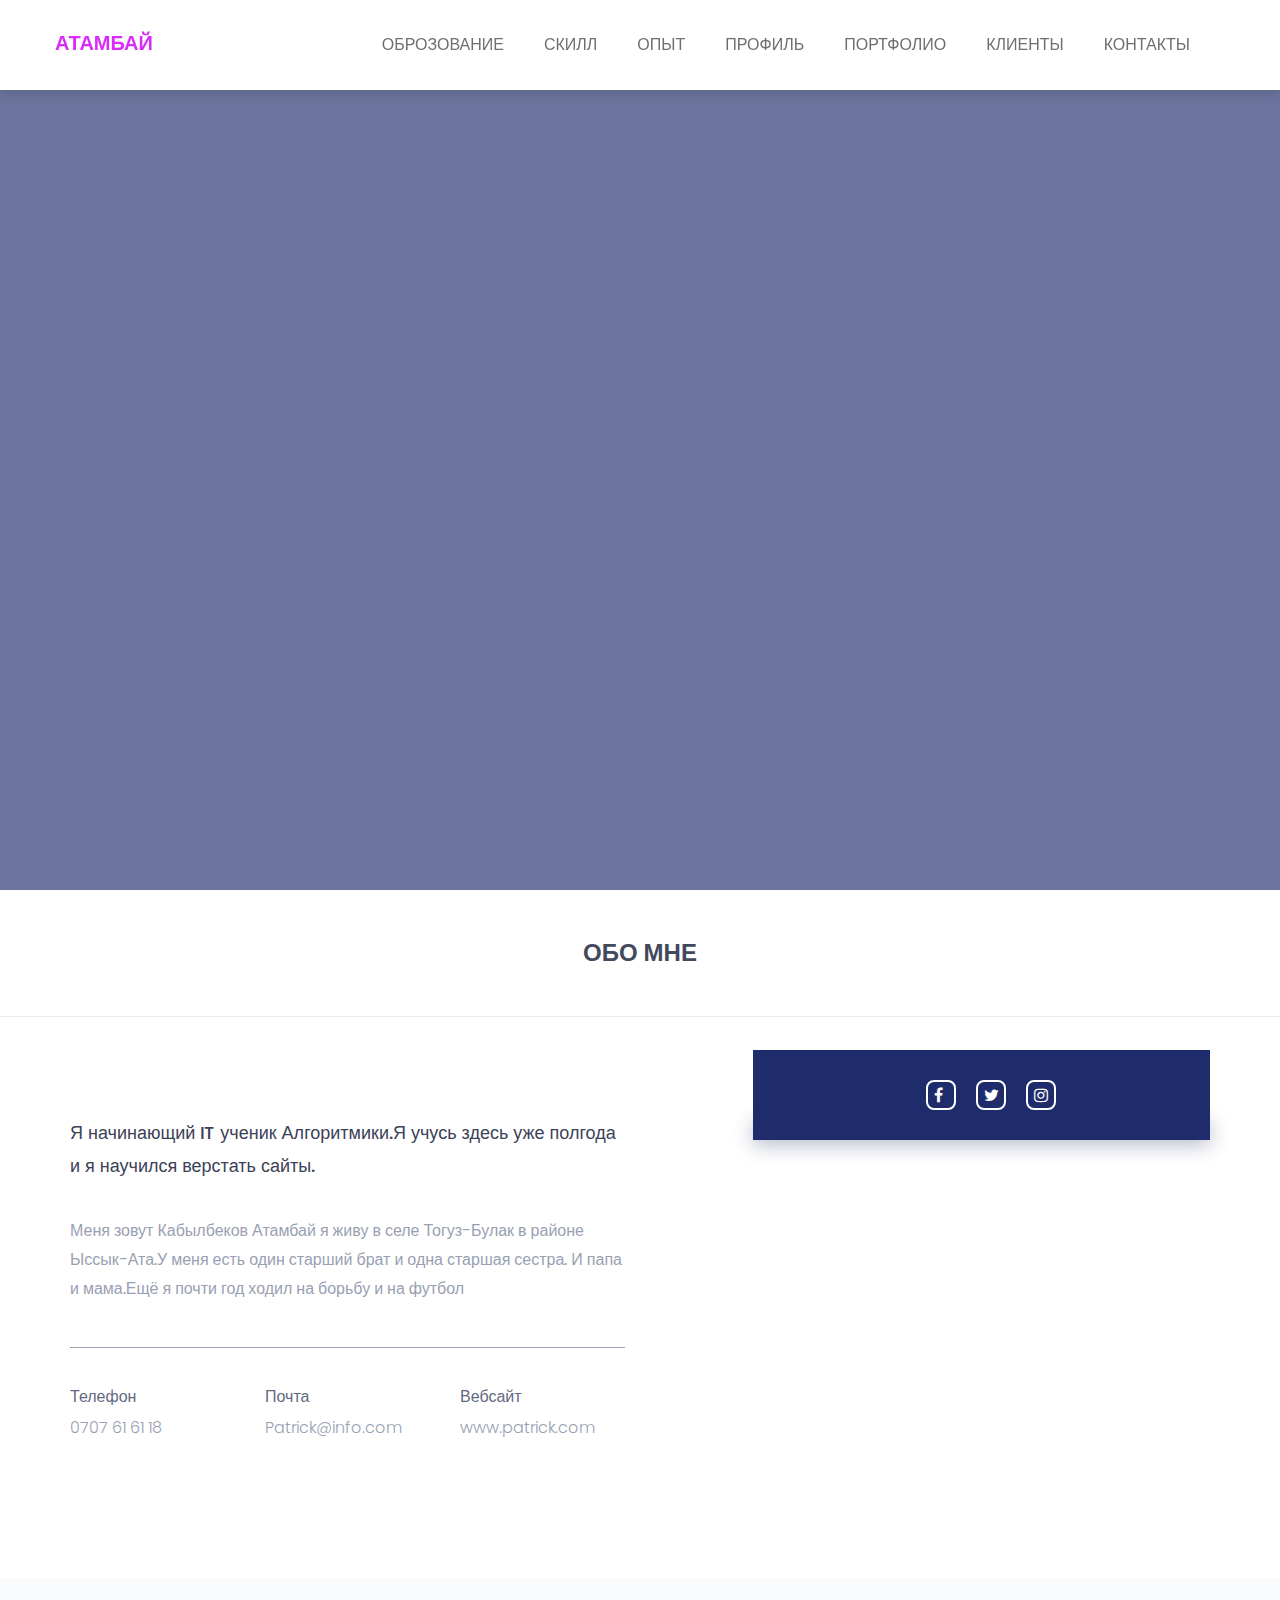
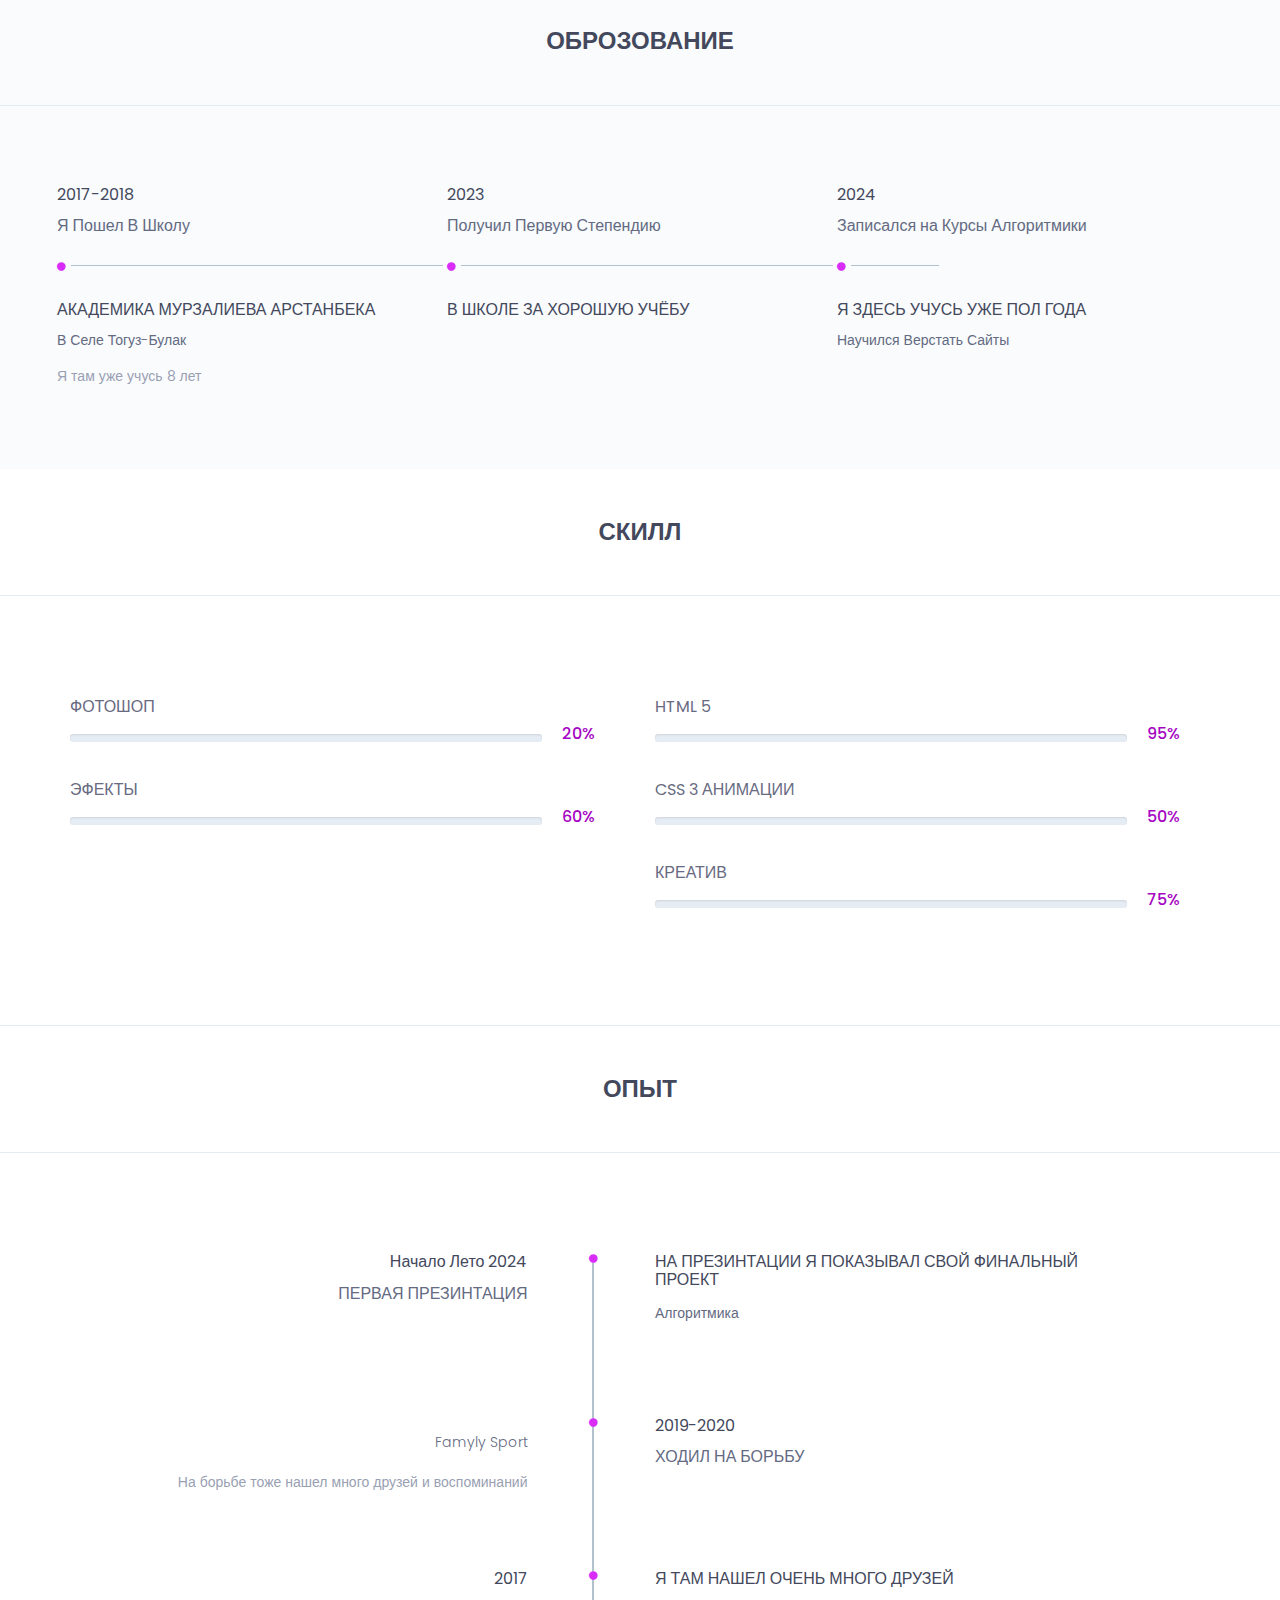
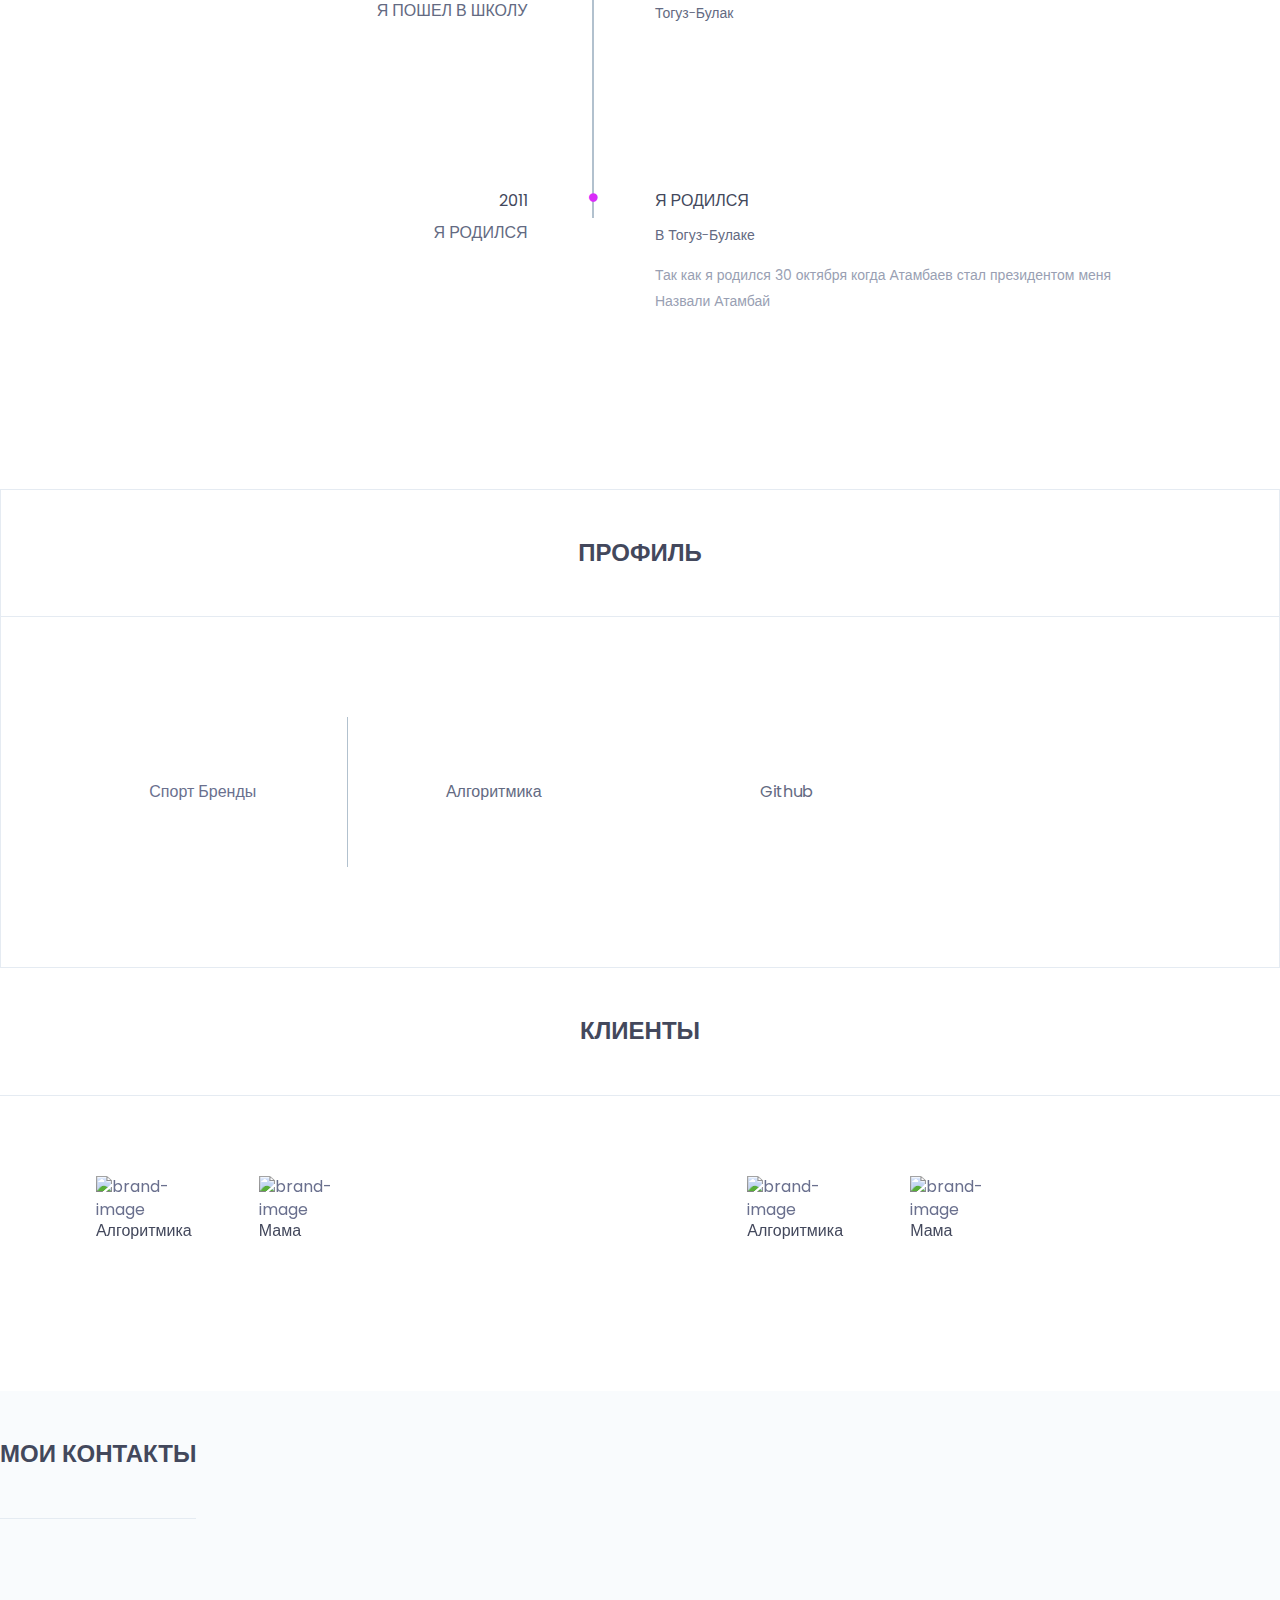
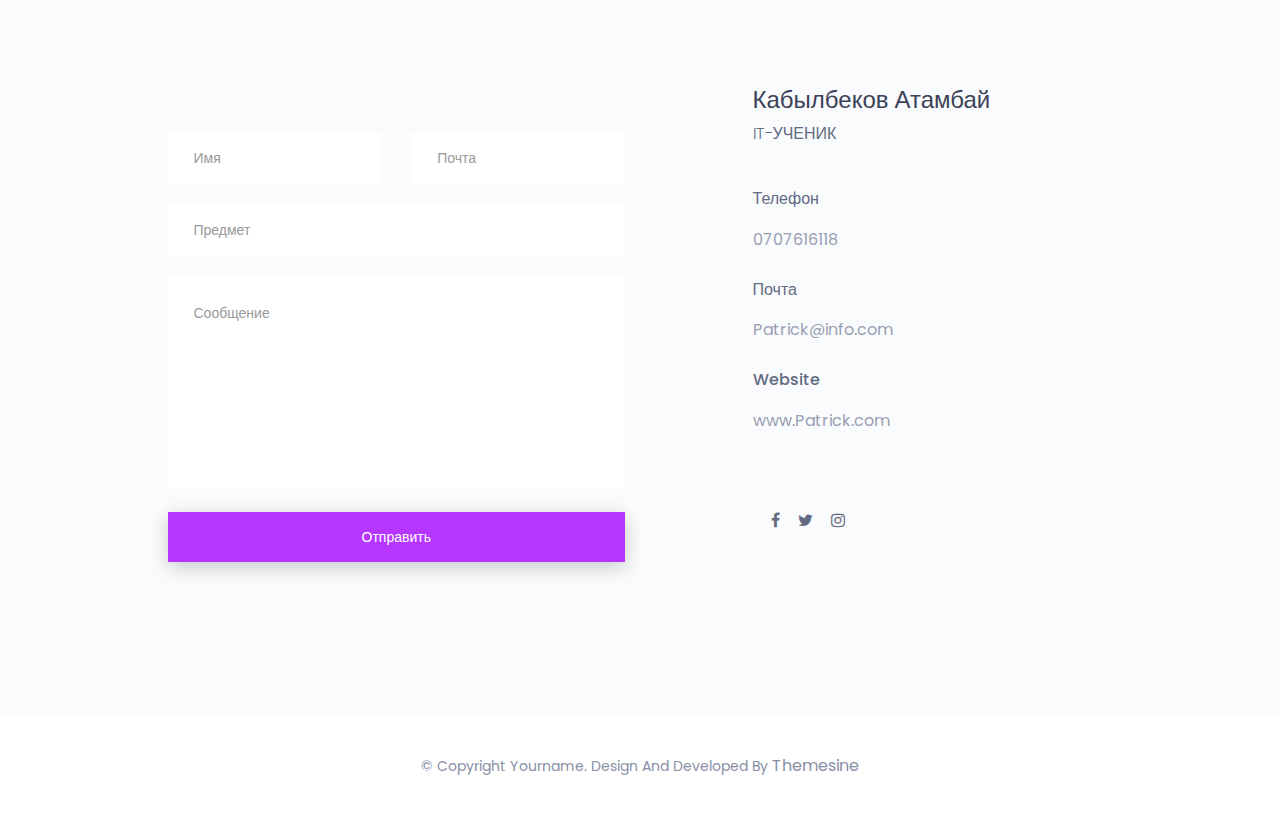
==== commit ca3b163f: "Add files via upload" ====
--- a/index.html
+++ b/index.html
@@ -339,7 +339,7 @@
 										<span class="progressText"> Креатив</span>
 										<div class="single-progress-txt">
 											<div class="progress ">
-											   <div class="progress-bar" role="progressbar" aria-valuenow="75" aria-valuemin="10" aria-valuemax="100" style="">
+											   <div class="progress-bar" role="progressbar" aria-valuenow="75" aria-valuemin="100" aria-valuemax="100" style="">
 												    
 											   </div>
 											</div>
@@ -518,7 +518,7 @@
 							<div class="col-sm-3">
 								<div class="single-profile">
 									<div class="profile-txt">
-										<a href="./neogym-html/index.html"><img src="" width="24px 24px">
+										<a href="./browny-v1.0/neogym-html/index.html"><img src="" width="24px 24px">
 										Спорт Бренды
 									</a>
 										<!-- <div class="profile-icon-name">index</div> -->
@@ -527,7 +527,7 @@
 									<div class="single-profile-overlay">
 										<div class="profile-txt">
 											<div class="profile-icon-name">
-												<a href="./neogym-html/index.html">
+												<a href="browny-v1.0/./neogym-html/index.html">
 													<img src="https://cdn-icons-png.flaticon.com/256/121/121537.png" width="24px 24px">
 													</i></a>
 											</div>
@@ -544,7 +544,7 @@
 									<div class="single-profile-overlay">
 										<div class="profile-txt">
 											<a href="https://learn.alg.academy/my-profile">
-												<img src="assets\images\56d269a703e3822f867dc2e08c7d327b.png" width="50px 40px">
+												<img src="browny-v1.0/assets\images\56d269a703e3822f867dc2e08c7d327b.png" width="50px 40px">
 											</i></a>
 											<!-- <div class="profile-icon-name">Алгоритмика</div> -->
 										</div>
@@ -559,7 +559,7 @@
 									</div>
 									<div class="single-profile-overlay">
 										<div class="profile-txt">
-											<a href="https://github.com/Atambay2/algoritmika">
+											<a href="https://github.com/atambay2">
 												<i class="flaticon-github-logo"></i></a>
 											<div class="profile-icon-name"></div>
 										</div>
@@ -723,39 +723,39 @@
 		
 		<!-- Include all js compiled plugins (below), or include individual files as needed -->
 
-		<script src="assets/js/jquery.js"></script>
+		<script src="browny-v1.0/assets/js/jquery.js"></script>
         
         <!--modernizr.min.js-->
         <script src="https://cdnjs.cloudflare.com/ajax/libs/modernizr/2.8.3/modernizr.min.js"></script>
 		
 		<!--bootstrap.min.js-->
-        <script src="assets/js/bootstrap.min.js"></script>
+        <script src="browny-v1.0/assets/js/bootstrap.min.js"></script>
 		
 		<!-- bootsnav js -->
-		<script src="assets/js/bootsnav.js"></script>
+		<script src="browny-v1.0/assets/js/bootsnav.js"></script>
 		
 		<!-- jquery.sticky.js -->
-		<script src="assets/js/jquery.sticky.js"></script>
+		<script src="browny-v1.0/assets/js/jquery.sticky.js"></script>
 		
 		<!-- for progress bar start-->
 
 		<!-- progressbar js -->
-		<script src="assets/js/progressbar.js"></script>
+		<script src="browny-v1.0/assets/js/progressbar.js"></script>
 
 		<!-- appear js -->
-		<script src="assets/js/jquery.appear.js"></script>
+		<script src="browny-v1.0/assets/js/jquery.appear.js"></script>
 
 		<!-- for progress bar end -->
 
 		<!--owl.carousel.js-->
-        <script src="assets/js/owl.carousel.min.js"></script>
+        <script src="browny-v1.0/assets/js/owl.carousel.min.js"></script>
 
 
 		<script src="https://cdnjs.cloudflare.com/ajax/libs/jquery-easing/1.4.1/jquery.easing.min.js"></script>
 		
         
         <!--Custom JS-->
-        <script src="assets/js/custom.js"></script>
+        <script src="browny-v1.0/assets/js/custom.js"></script>
         
     </body>
 	
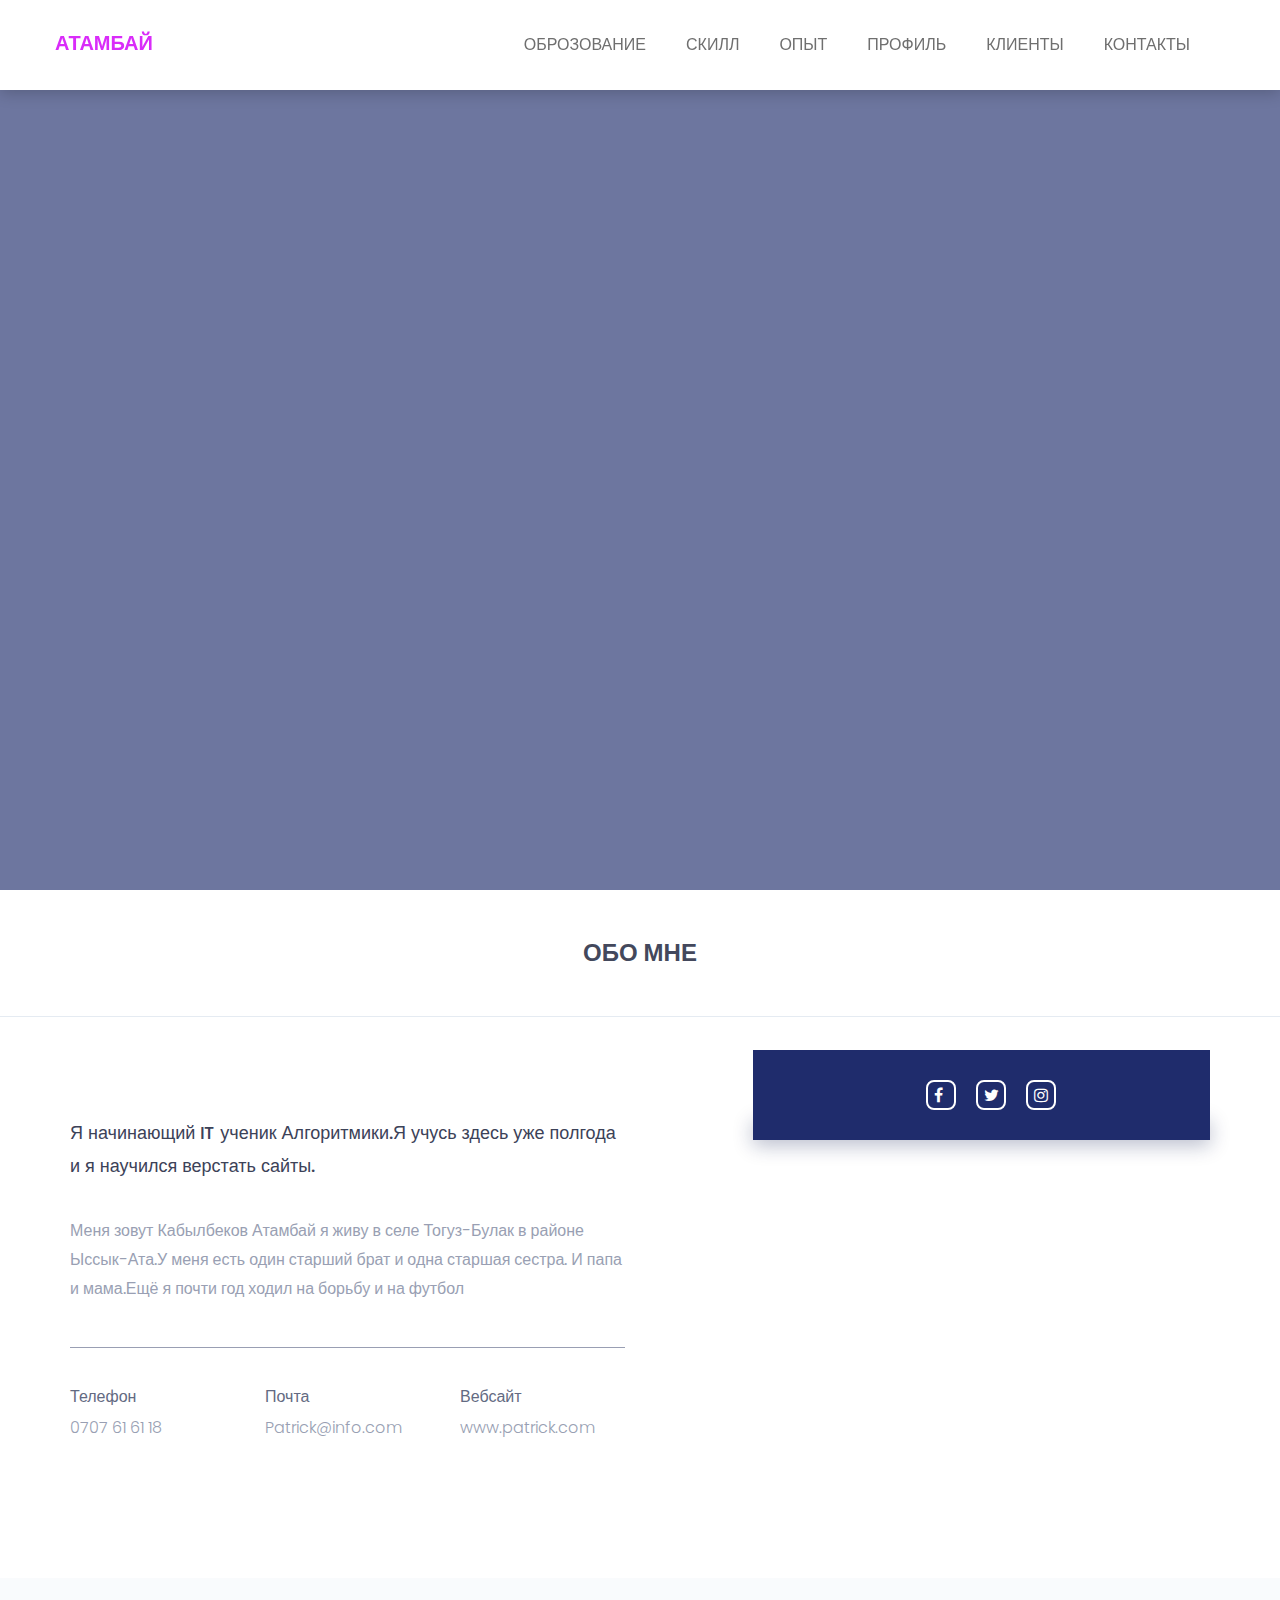
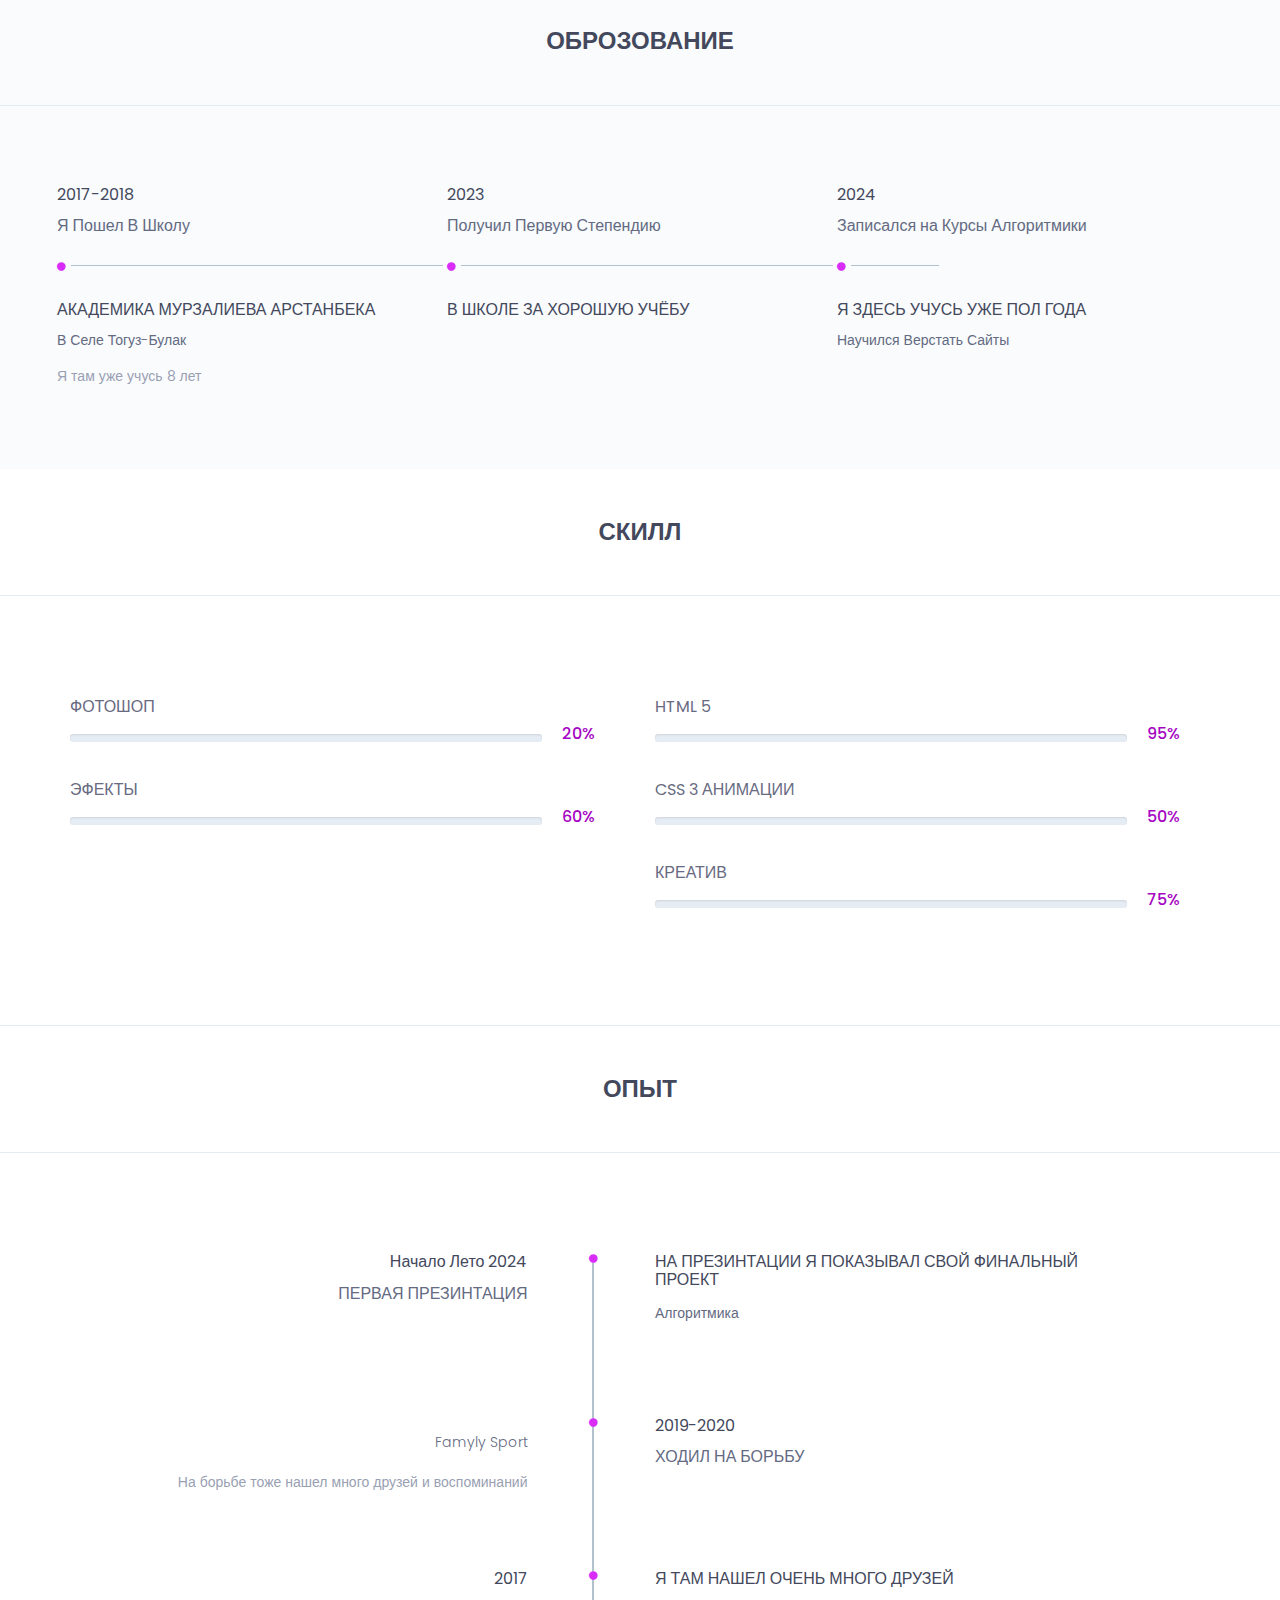
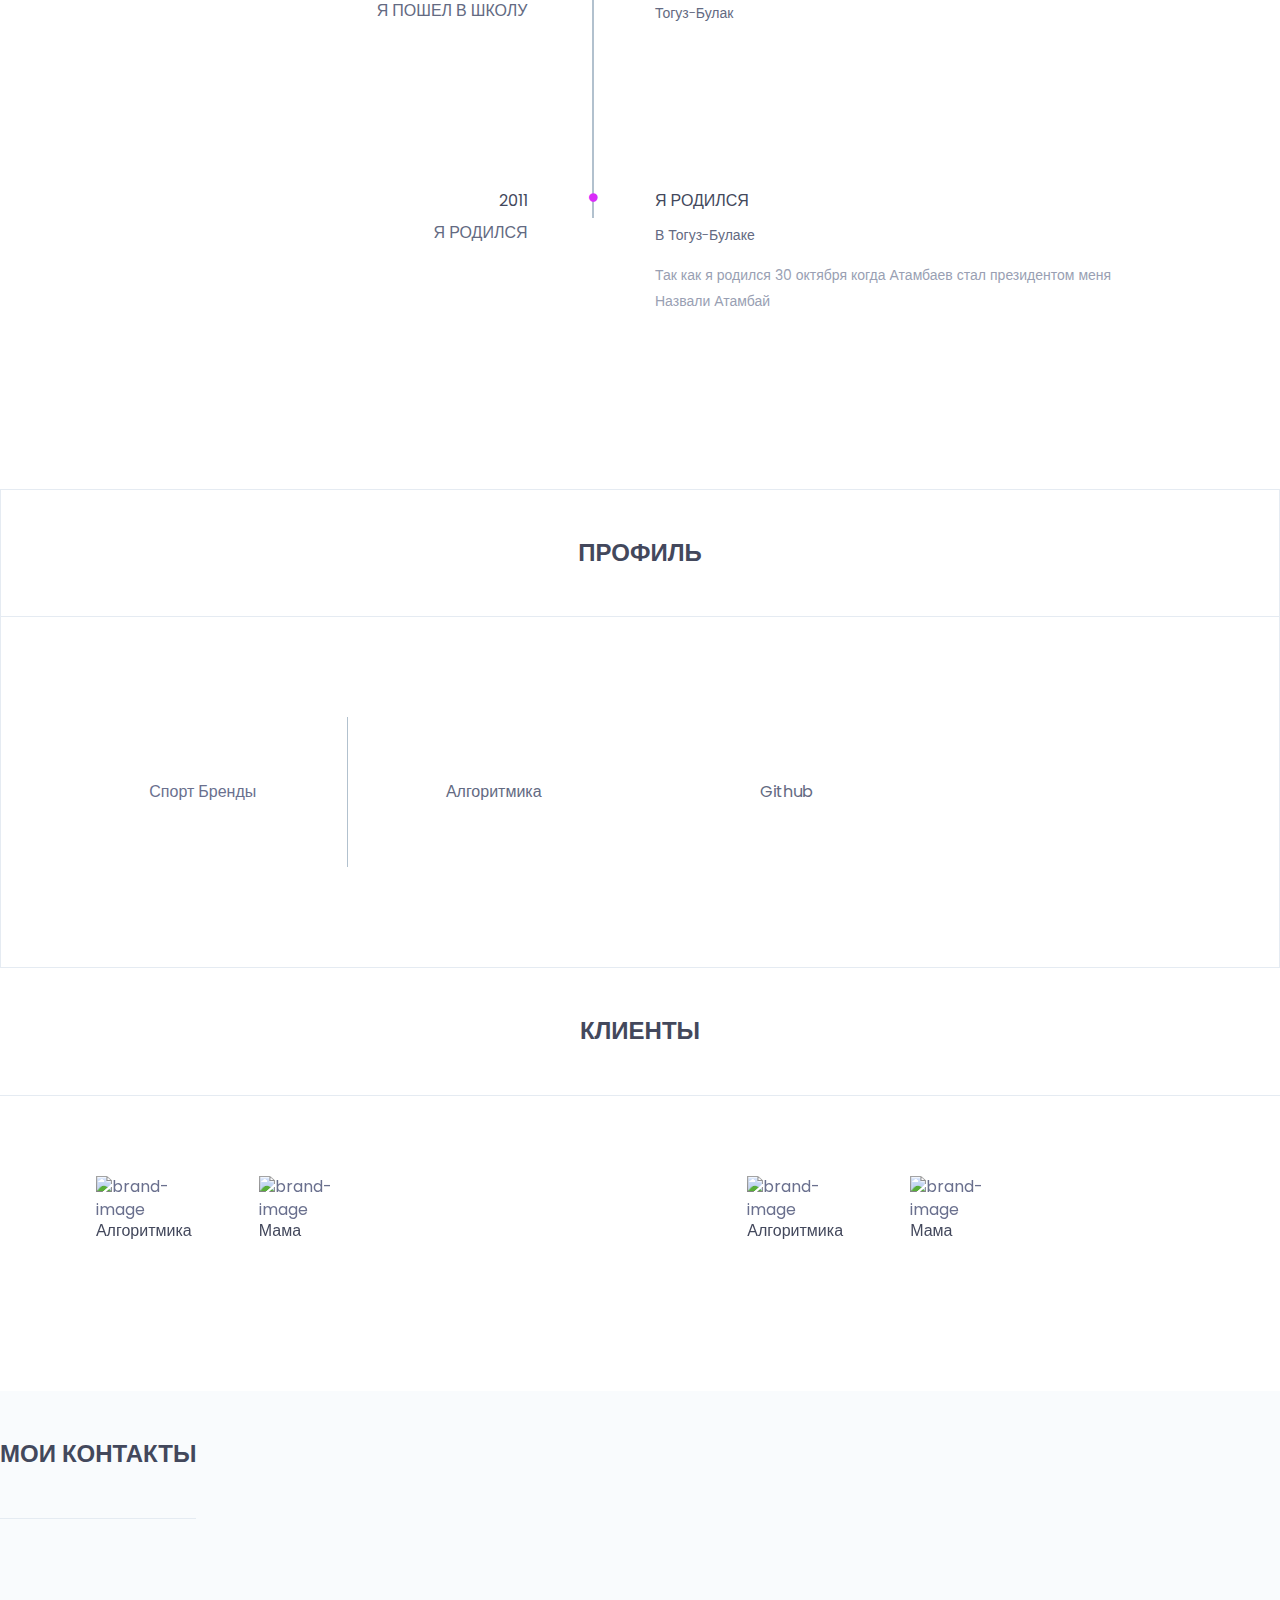
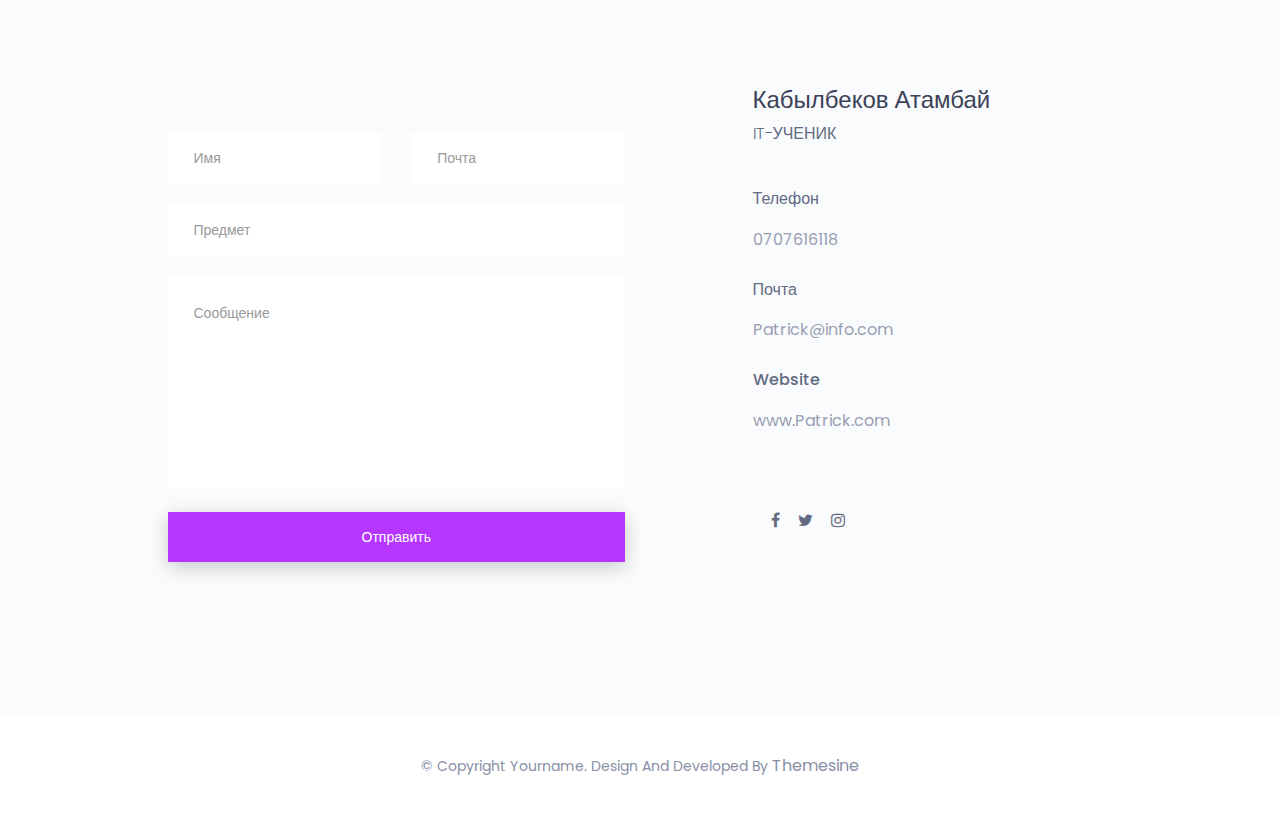
==== commit a9b6d603: "Add files via upload" ====
--- a/index.html
+++ b/index.html
@@ -15,7 +15,7 @@
         <title>Атамбай</title>
 
         <!-- For favicon png -->
-		<link rel="shortcut icon" type="image/icon" href="assets/logo/favicon.png"/>
+		<link rel="shortcut icon" type="image/icon" href="https://habrastorage.org/getpro/moikrug/uploads/company/100/005/653/0/logo/medium_7f1fd02e501f34186863a054d42e1978.png"/>
        
         <!--font-awesome.min.css-->
         <link rel="stylesheet" href="browny-v1.0/assets/css/font-awesome.min.css">
@@ -82,7 +82,6 @@
 			                    <li class="smooth-menu"><a href="#skills">Скилл</a></li>
 			                    <li class="smooth-menu"><a href="#experience">Опыт</a></li>
 			                    <li class="smooth-menu"><a href="#profiles">Профиль</a></li>
-			                    <li class="smooth-menu"><a href="#portfolio">Портфолио</a></li>
 			                    <li class="smooth-menu"><a href="#clients">Клиенты</a></li>
 			                    <li class="smooth-menu"><a href="#contact">Контакты</a></li>
 			                </ul><!--/.nav -->
